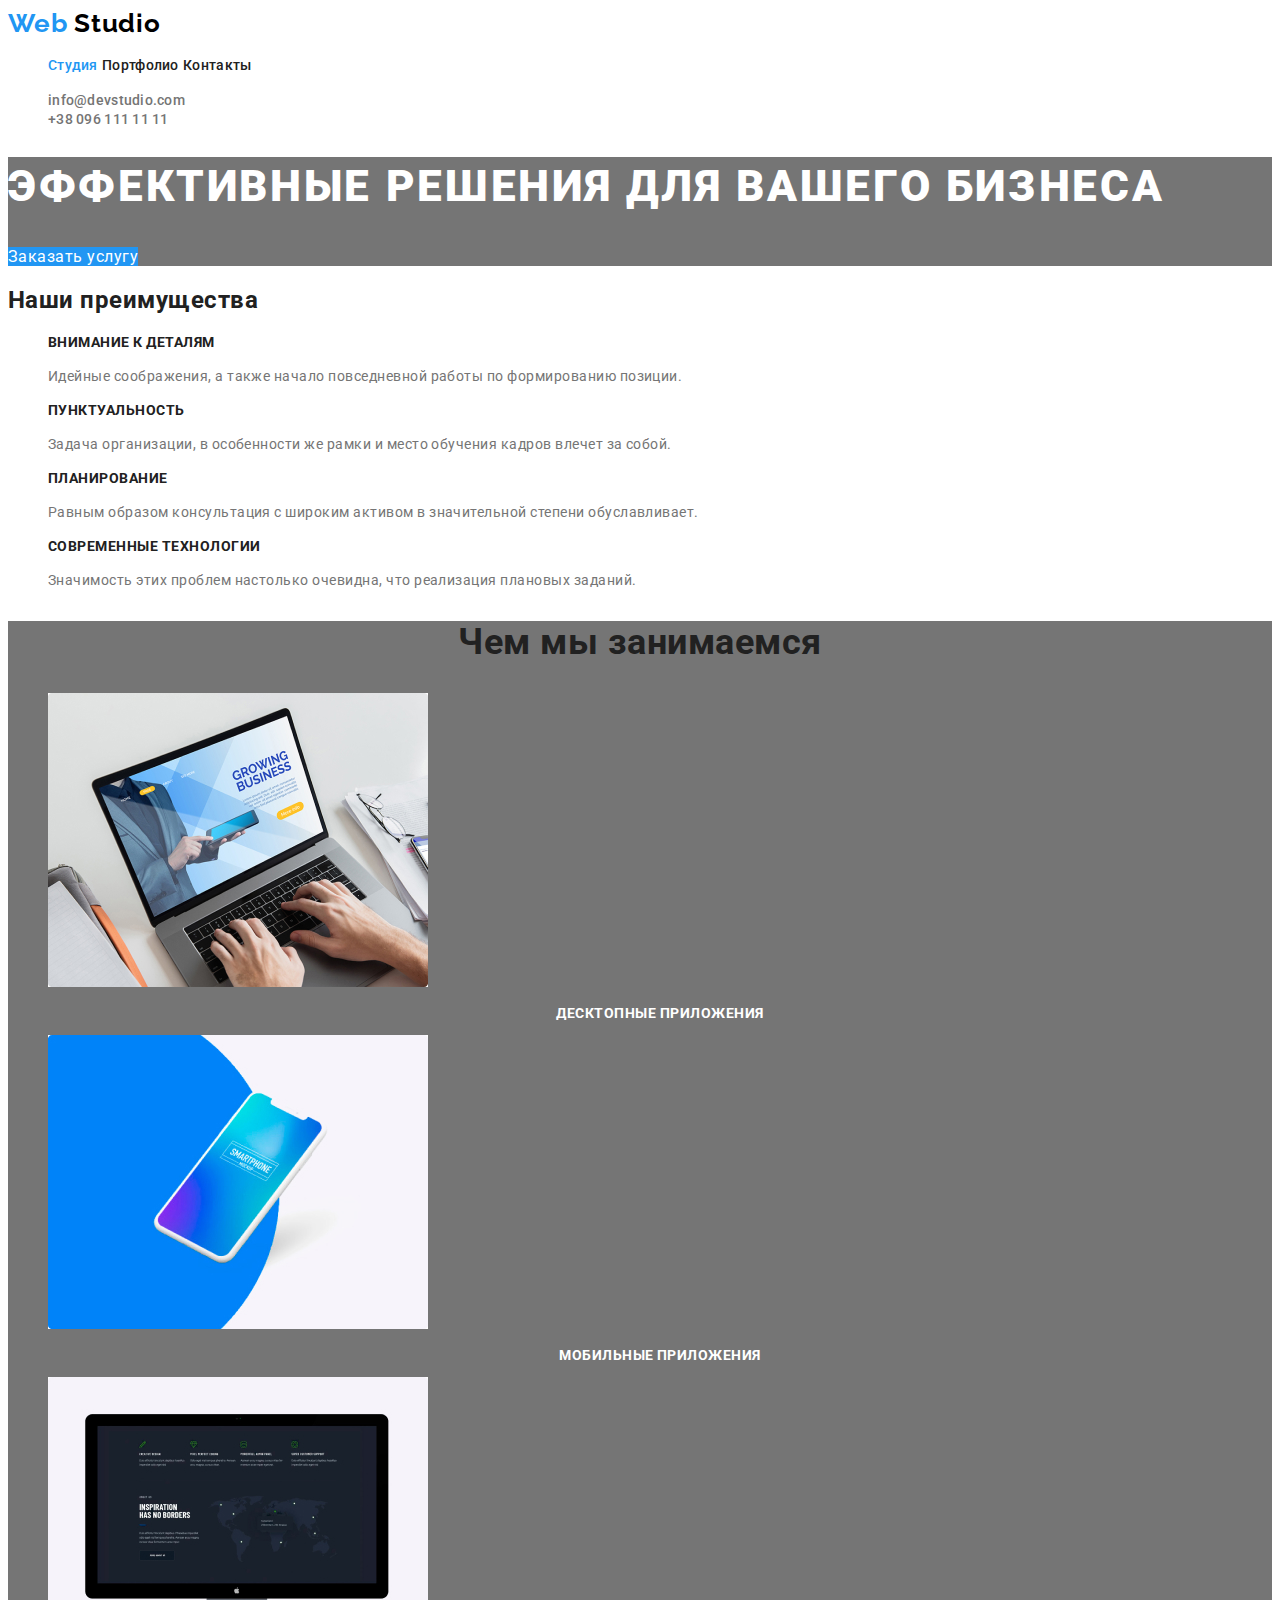
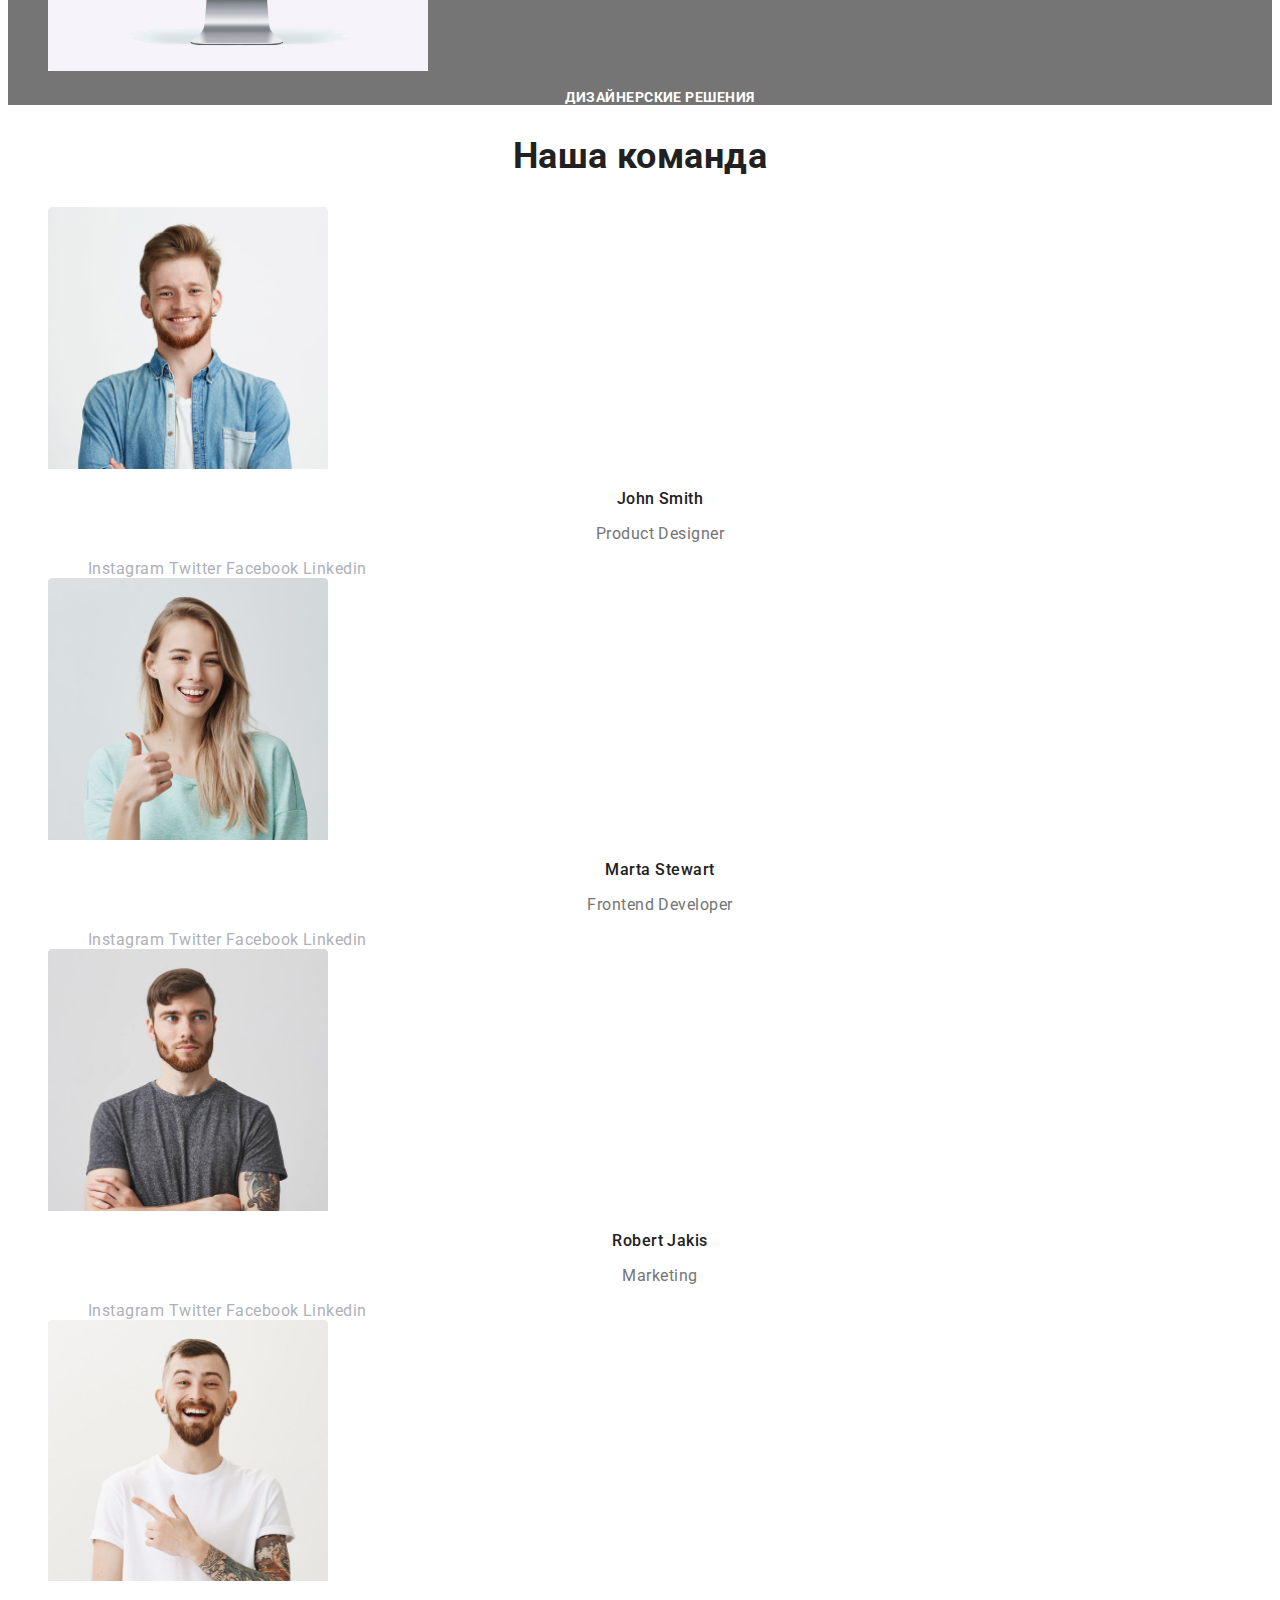
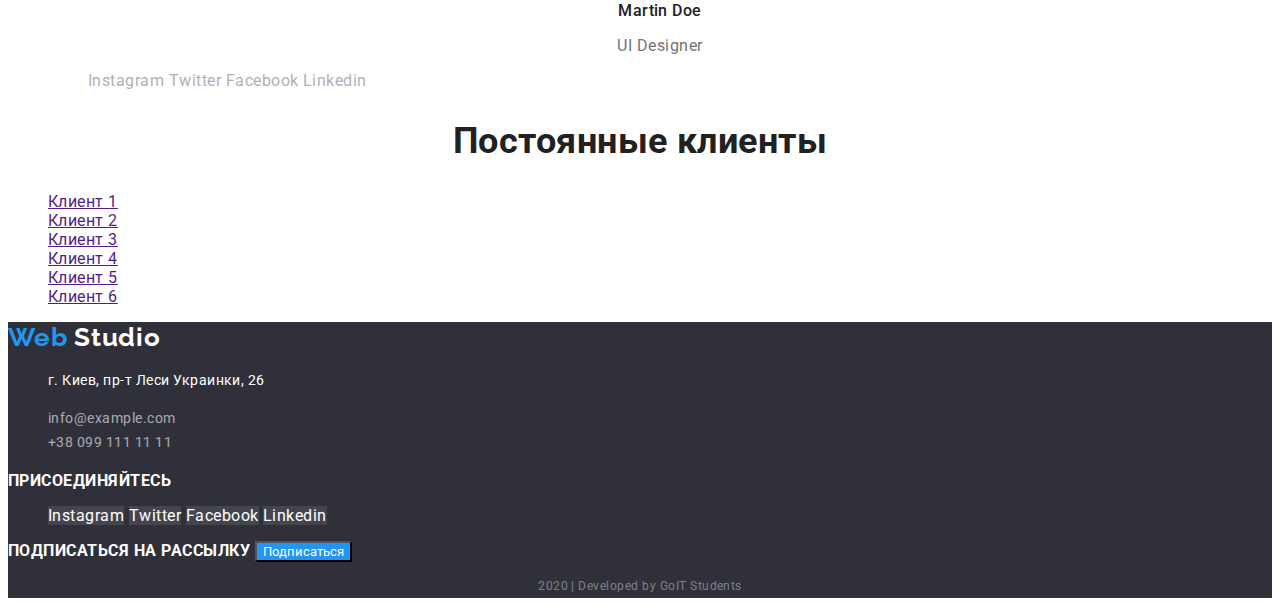
==== index.html @ 4f9e85c3 "hw2" ====
<!DOCTYPE html>
<html lang="ru">
  <head>
    <meta charset="UTF-8" />
    <meta name="viewport" content="width=device-width, initial-scale=1.0" />
    <link href="https://fonts.googleapis.com/css2?family=Raleway:wght@700&family=Roboto:wght@400;500;700;900&display=swap" rel="stylesheet" />
    <link rel="stylesheet" href="./css/styles.css" />
    <title>Web Studio v.1</title>
  </head>

  <body>
    <header class="header">
      <nav class="header-nav">
        <a href="/" lang="en" class="logo">Web <span class="logo-accent">Studio</span></a>
        <ul class="list">
          <li><a href="./" class="nav-link current">Студия</a></li>
          <li><a href="./portfolio.html" class="nav-link">Портфолио</a></li>
          <li><a href="" class="nav-link">Контакты</a></li>
        </ul>
      </nav>
      <ul class="list">
        <li>
          <a href="mailto:info@devstudio.com" class="header-mail">info@devstudio.com</a>
        </li>
        <li>
          <a href="tel:+380961111111" class="header-phone">+38 096 111 11 11</a>
        </li>
      </ul>
    </header>
    <main>
      <!-- Герой -->
      <div>
        <section class="hero">
          <h1 class="hero-title">эффективные решения для вашего бизнеса</h1>
          <a href="" class="button">Заказать услугу</a>
        </section>
      </div>

      <!-- Секция преимуществ -->
      <section class="advantages">
        <h2 class="advantages-title">Наши преимущества</h2>
        <ul class="list">
          <li class="advantages-item">
            <!-- <a href="" aria-label="Внимание к деталям">лого</a> -->
            <h3>Внимание к деталям</h3>
            <p>
              Идейные соображения, а также начало повседневной работы по формированию позиции.
            </p>
          </li>

          <li class="advantages-item">
            <!-- <a href="" aria-label="Пунктуальность">лого</a> -->
            <h3>Пунктуальность</h3>
            <p>
              Задача организации, в особенности же рамки и место обучения кадров влечет за собой.
            </p>
          </li>

          <li class="advantages-item">
            <!-- <a href="" aria-label="Планирование">лого</a> -->
            <h3>Планирование</h3>
            <p>
              Равным образом консультация с широким активом в значительной степени обуславливает.
            </p>
          </li>

          <li class="advantages-item">
            <!-- <a href="" aria-label="Современные технологии">лого</a> -->
            <h3>Современные технологии</h3>
            <p>
              Значимость этих проблем настолько очевидна, что реализация плановых заданий.
            </p>
          </li>
        </ul>
      </section>

      <!-- Чем мы занимаемся -->
      <section class="services">
        <h2 class="services-title">Чем мы занимаемся</h2>
        <ul class="list">
          <li class="services-item">
            <a href="">
              <img src="./images/desktop-app.jpg" alt="Картинка с ноутбуком" width="380" />
              <h3>Десктопные приложения</h3>
            </a>
          </li>
          <li class="services-item">
            <a href="">
              <img src="./images/mobile-app.jpg" alt="Картинка с мобильным телефоном" width="380" />
              <h3>Мобильные приложения</h3>
            </a>
          </li>
          <li class="services-item">
            <a href="">
              <img src="./images/designer-solution.jpg" alt="Картинка с компьютером" width="380" />
              <h3>Дизайнерские решения</h3>
            </a>
          </li>
        </ul>
      </section>
      <!-- Наша команда -->
      <section class="team">
        <h2 class="team-title">Наша команда</h2>

        <ul lang="en">
          <li class="team-item list">
            <img src="./images/John-Smith.jpg" alt="Фото John Smith" width="280" />
            <h3>John Smith</h3>
            <p>Product Designer</p>
            <ul class="team-social-list list">
              <li>
                <a href="" aria-label="Логотип Instagram">Instagram</a>
              </li>
              <li>
                <a href="" aria-label="Логотип Twitter">Twitter</a>
              </li>
              <li>
                <a href="" aria-label="Логотип Facebook">Facebook</a>
              </li>
              <li>
                <a href="" aria-label="Логотип Linkedin">Linkedin</a>
              </li>
            </ul>
          </li>
          <li class="team-item list">
            <img src="./images/Marta-Stewart.jpg" alt="Фото Marta Stewart" width="280" />
            <h3>Marta Stewart</h3>
            <p>Frontend Developer</p>
            <ul class="team-social-list list">
              <li>
                <a href="" aria-label="Логотип Instagram">Instagram</a>
              </li>
              <li>
                <a href="" aria-label="Логотип Twitter">Twitter</a>
              </li>
              <li>
                <a href="" aria-label="Логотип Facebook">Facebook</a>
              </li>
              <li>
                <a href="" aria-label="Логотип Linkedin">Linkedin</a>
              </li>
            </ul>
          </li>
          <li class="team-item list">
            <img src="./images/Robert-Jakis.jpg" alt="Фото Robert Jakis" width="280" />
            <h3>Robert Jakis</h3>
            <p>Marketing</p>
            <ul class="team-social-list">
              <li>
                <a href="" aria-label="Логотип Instagram">Instagram</a>
              </li>
              <li>
                <a href="" aria-label="Логотип Twitter">Twitter</a>
              </li>
              <li>
                <a href="" aria-label="Логотип Facebook">Facebook</a>
              </li>
              <li>
                <a href="" aria-label="Логотип Linkedin">Linkedin</a>
              </li>
            </ul>
          </li>
          <li class="team-item list">
            <img src="./images/Martin-Doe.jpg" alt="Фото Martin Doe" width="280" />
            <h3>Martin Doe</h3>
            <p>UI Designer</p>
            <ul class="team-social-list list">
              <li>
                <a href="" aria-label="Логотип Instagram">Instagram</a>
              </li>
              <li>
                <a href="" aria-label="Логотип Twitter">Twitter</a>
              </li>
              <li>
                <a href="" aria-label="Логотип Facebook">Facebook</a>
              </li>
              <li>
                <a href="" aria-label="Логотип Linkedin">Linkedin</a>
              </li>
            </ul>
          </li>
        </ul>
      </section>
      <!-- Постоянные клиенты -->
      <section class="clients">
        <h2>Постоянные клиенты</h2>
        <ul class="list">
          <li class="clients_item">
            <a href="" aria-label="Клиент 1">Клиент 1</a>
          </li>
          <li class="clients_item">
            <a href="" aria-label="Клиент 2">Клиент 2</a>
          </li>
          <li class="clients_item">
            <a href="" aria-label="Клиент 3">Клиент 3</a>
          </li>
          <li class="clients_item">
            <a href="" aria-label="Клиент 4">Клиент 4</a>
          </li>
          <li class="clients_item">
            <a href="" aria-label="Клиент 5">Клиент 5</a>
          </li>
          <li class="clients_item">
            <a href="" aria-label="Клиент 6">Клиент 6</a>
          </li>
        </ul>
      </section>
    </main>
    <footer class="footer">
      <!-- Адрес и контакты -->
      <a href="/" lang="en" class="logo">Web <span class="logo-accent">Studio</span></a>

      <address>
        <ul class="list">
          <li>
            <p class="footer-address">г. Киев, пр-т Леси Украинки, 26</p>
          </li>
          <li>
            <a href="mailto:info@example.com" class="footer-mail">info@example.com</a>
          </li>
          <li>
            <a href="tel:+380991111111" class="footer-phone">+38 099 111 11 11</a>
          </li>
        </ul>
      </address>
      <!-- Соцсети -->
      <div class="footer-social">
        <b>присоединяйтесь</b>
        <ul class="footer-social-list list">
          <li>
            <a href="" aria-label="Ссылка на соцсеть Instagram">Instagram</a>
          </li>
          <li>
            <a href="" aria-label="Ссылка на соцсеть Twitter">Twitter</a>
          </li>
          <li>
            <a href="" aria-label="Ссылка на соцсеть Facebook">Facebook</a>
          </li>
          <li>
            <a href="" aria-label="Ссылка на соцсеть Linkedin">Linkedin</a>
          </li>
        </ul>
      </div>
      <!-- Рассылка -->
      <div class="subscribe">
        <b>подписаться на рассылку</b>
        <button class="button">Подписаться</button>
      </div>
      <!-- Копирайт -->
      <div class="copy">
        <p lang="en">2020 | Developed by GoIT Students</p>
      </div>
    </footer>
  </body>
</html>
---- css/styles.css ----
/*
cиний #2196F3
белый #ffffff
черный #000000
темно-серый #212121
светло-серый #757575

вторичный цвет фона секций #F5F4FA
цвет фона футера #2F303A
*/

:root {
  --primery-text-color: #757575;
  --accent-color: #2196f3;
  --light-color: #ffffff;
  --dark-color: #212121;
}

body {
  background-color: #ffffff;
  font-family: "Roboto", sans-serif;
  color: var(--primery-text-color);
  letter-spacing: 0.03em;
}

h1,
h2,
h3,
h4,
h5,
h6 {
  color: var(--dark-color);
}

.list {
  /* убирем точки в списках, где это необходимо */
  list-style: none;
}

.button {
  font-family: inherit;
  color: var(--light-color);
  background-color: var(--accent-color);
  text-decoration: none;
}

.logo {
  font-family: "Raleway", sans-serif;
  font-weight: 700;
  text-decoration: none;
  font-size: 26px;
  line-height: 1.19;
  letter-spacing: 0.03em;
  color: var(--accent-color);
}

/* header */

.header .logo-accent {
  color: #000000;
}

/* nav-header */

.header-nav .nav-link {
  color: #212121;
  text-decoration: none;
  font-weight: 500;
  font-size: 14px;
  line-height: 1.14;
  letter-spacing: 0.02em;
}

.header-nav li {
  display: inline;
}

.nav-link.current {
  color: var(--accent-color);
}

.header-nav .nav-link:hover,
.header-nav .nav-link:focus {
  color: var(--accent-color);
  text-decoration: underline;
}

/* contact header */
.header-mail,
.header-phone {
  color: var(--primery-text-color);
  text-decoration: none;
  font-weight: 500;
  font-size: 14px;
  line-height: 1.14;
  letter-spacing: 0.02em;
}

.header-mail:hover,
.header-mail:focus,
.header-phone:hover,
.header-phone:focus {
  color: var(--accent-color);
  text-decoration: none;
}

/* hero */
.hero {
  background-color: #757575;
}
.hero-title {
  color: var(--light-color);
  font-weight: 900;
  font-size: 44px;
  line-height: 1.36;
  letter-spacing: 0.06em;
  text-transform: uppercase;
}

/* advantages - преимущества */
.advantages-title {
  /* скрытый заголовк */
}

.advantages-item h3 {
  font-size: 14px;
  line-height: 16px;

  text-transform: uppercase;
}

.advantages-item p {
  font-size: 14px;
  line-height: 24px;
  /* or 171% */
}

/* services */
.services {
  background-color: #757575;
}

.services-title {
  font-size: 36px;
  line-height: 42px;
  text-align: center;
}

.services-item h3 {
  font-size: 14px;
  line-height: 16px;
  text-align: center;

  color: var(--light-color);
  text-transform: uppercase;
}

.services-item a {
  text-decoration: none;
}

/* team */
.team-title {
  font-size: 36px;
  line-height: 42px;
  text-align: center;
}

.team-item h3 {
  /* name */
  font-weight: 500;
  font-size: 16px;
  line-height: 19px;
  /* identical to box height */
  text-align: center;
}

.team-item p {
  /* position */
  font-size: 16px;
  line-height: 19px;
  /* identical to box height */
  text-align: center;
}

.team-social-list a {
  color: #afb1b8;
  text-decoration: none;
}

.team-social-list a:hover,
.team-social-list a:focus {
  color: var(--light-color);
  background-color: var(--accent-color);
}

.team-social-list li {
  display: inline;
}

.clients h2 {
  font-weight: 700;
  font-size: 36px;
  line-height: 42px;
  text-align: center;
}

/* footer */
.footer {
  background-color: #2f303a;
}

.footer .logo-accent {
  color: #ffffff;
}

.footer address {
  /* весь блок адреса */
  font-style: normal;
}

.footer-address {
  /* город, улица, дом */
  font-size: 14px;
  line-height: 1.71;
  color: #ffffff;
}

.footer-mail,
.footer-phone {
  font-size: 14px;
  line-height: 1.71;
  color: rgba(255, 255, 255, 0.6);
  text-decoration: none;
}

.footer-social b,
.subscribe b {
  color: #ffffff;
  text-transform: uppercase;
}
.copy {
  font-size: 12px;
  line-height: 2;
  text-align: center;
  color: rgba(255, 255, 255, 0.4);
}

.footer-social-list li {
  display: inline;
}

.footer-social-list a {
  color: var(--light-color);
  background-color: rgba(255, 255, 255, 0.1);
  text-decoration: none;
}
.footer-social-list a:hover,
.footer-social-list a:focus {
  color: var(--accent-color);
  background-color: var(--light-color);
  text-decoration: none;
}

/* portfolio */

/* filter */

.filter-item button {
  font-family: inherit;
  color: var(--dark-color);
  background-color: #f5f4fa;
}

.filter-item button:hover,
.filter-item button:focus {
  color: var(--light-color);
  background-color: var(--accent-color);
}

.filter > li {
  display: inline;
}
.example > li {
  background: #ffffff;
}
.portfolio h2 {
  color: var(--dark-color);
  font-size: 18px;
  line-height: 2;
  /* identical to box height, or 200% */

  letter-spacing: 0.06em;
}

.portfolio a {
  text-decoration: none;
}

.portfolio .element-type {
  color: var(--primery-text-color);
  font-size: 16px;
  line-height: 1.87;
  /* identical to box height, or 187% */
}

.portfolio .element-disc {
  color: #ffffff;
  background-color: var(--accent-color);
}
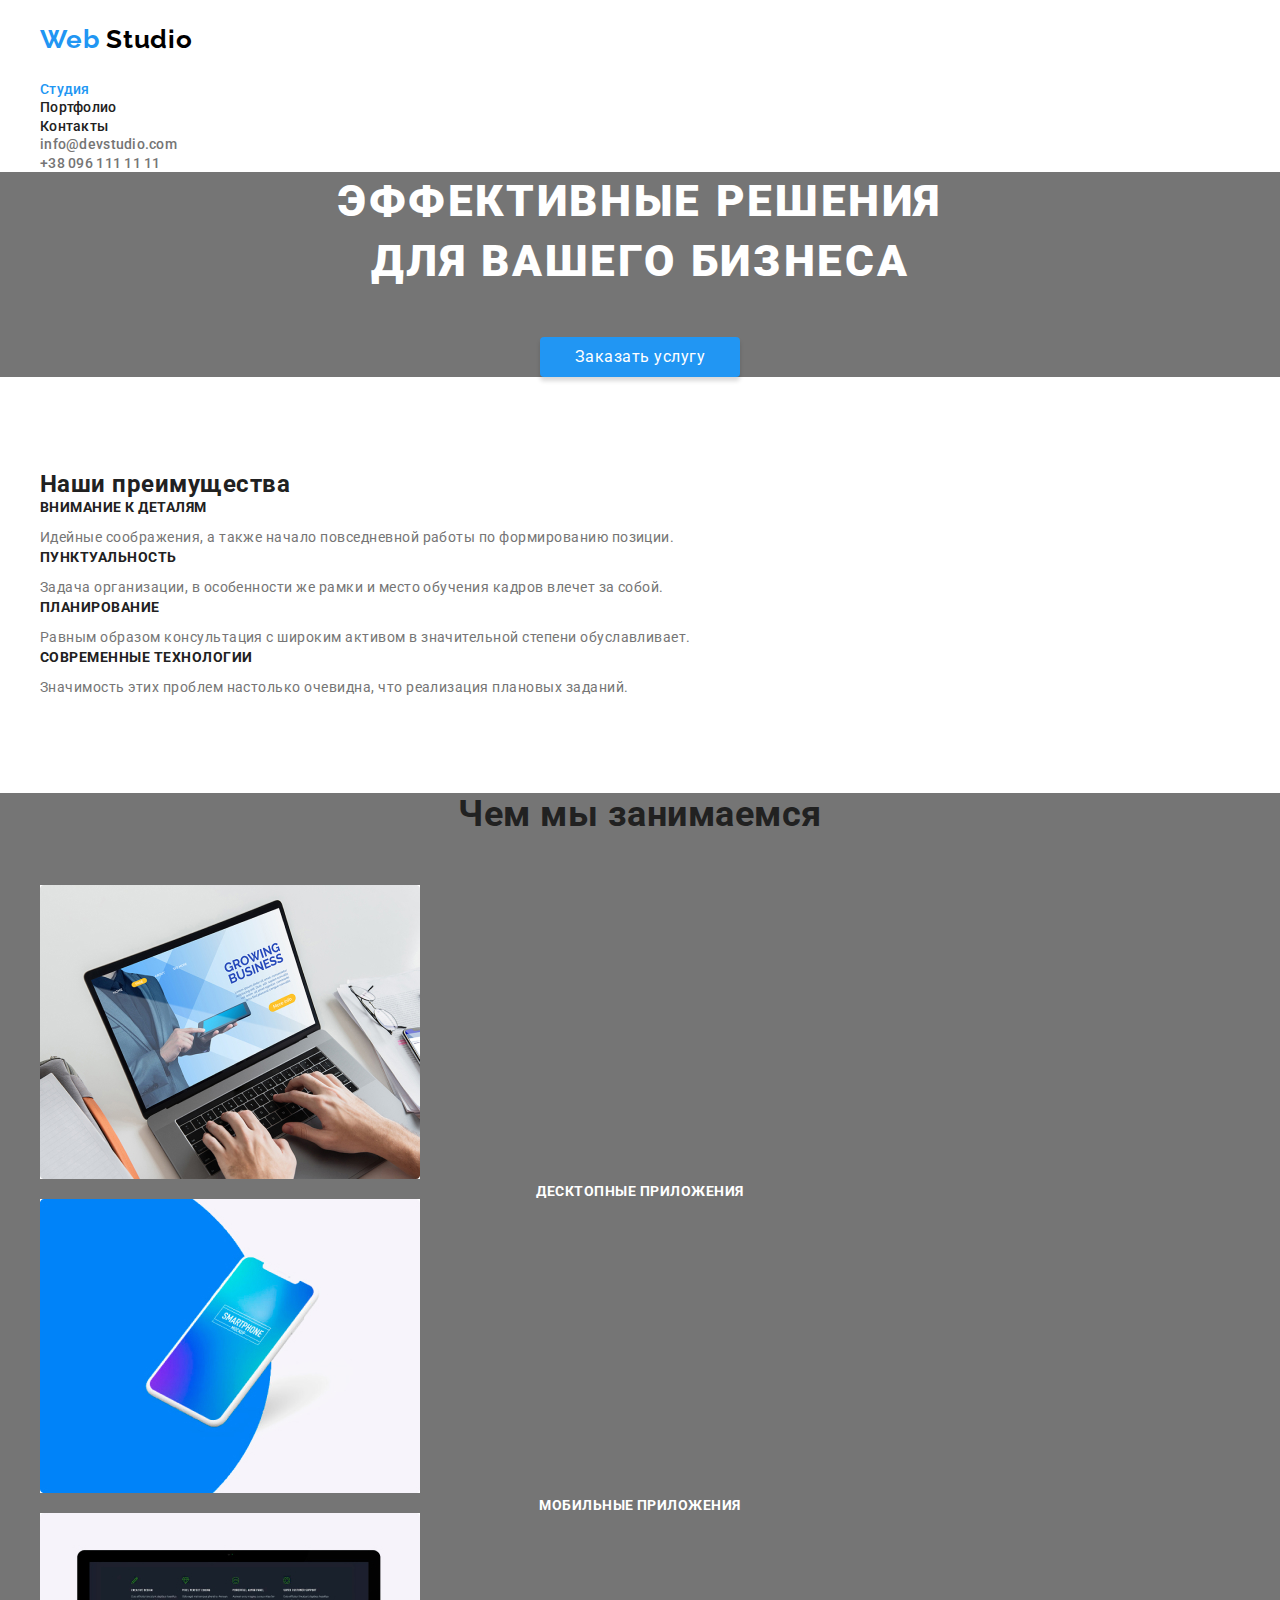
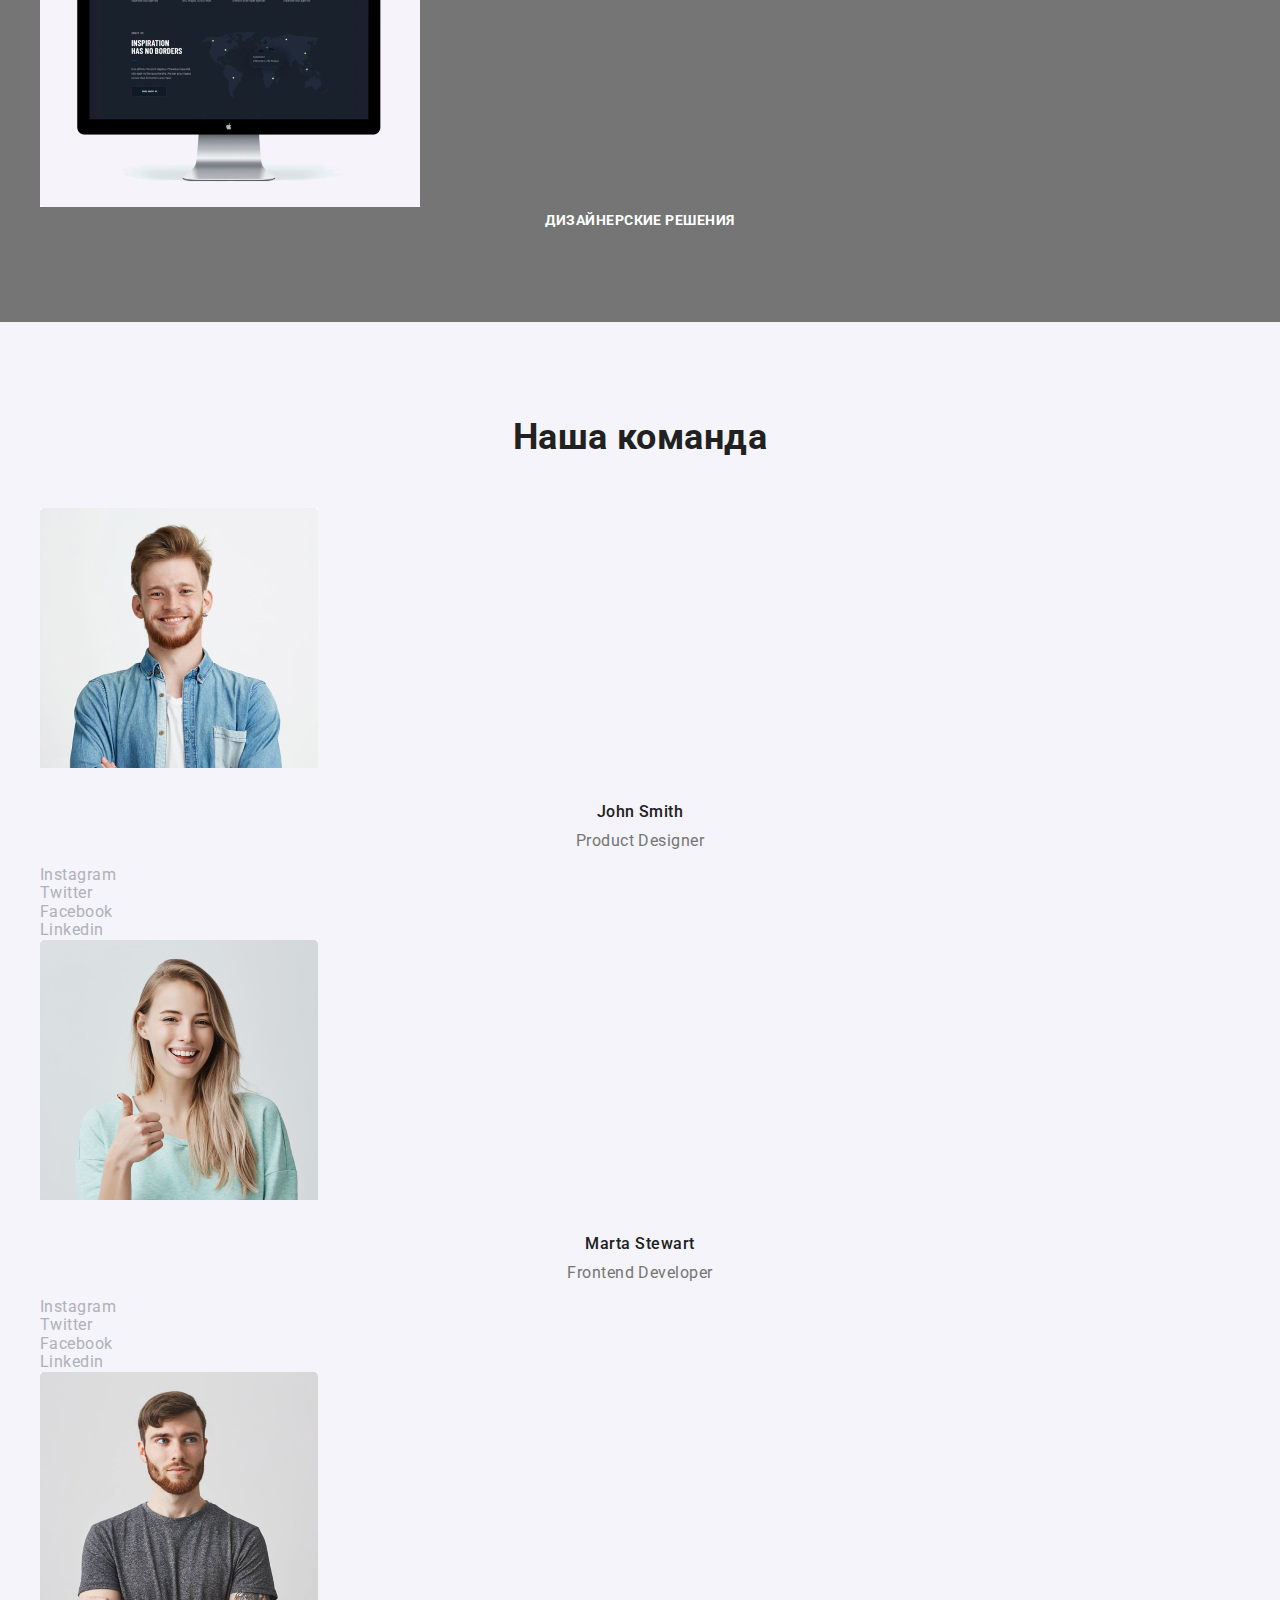
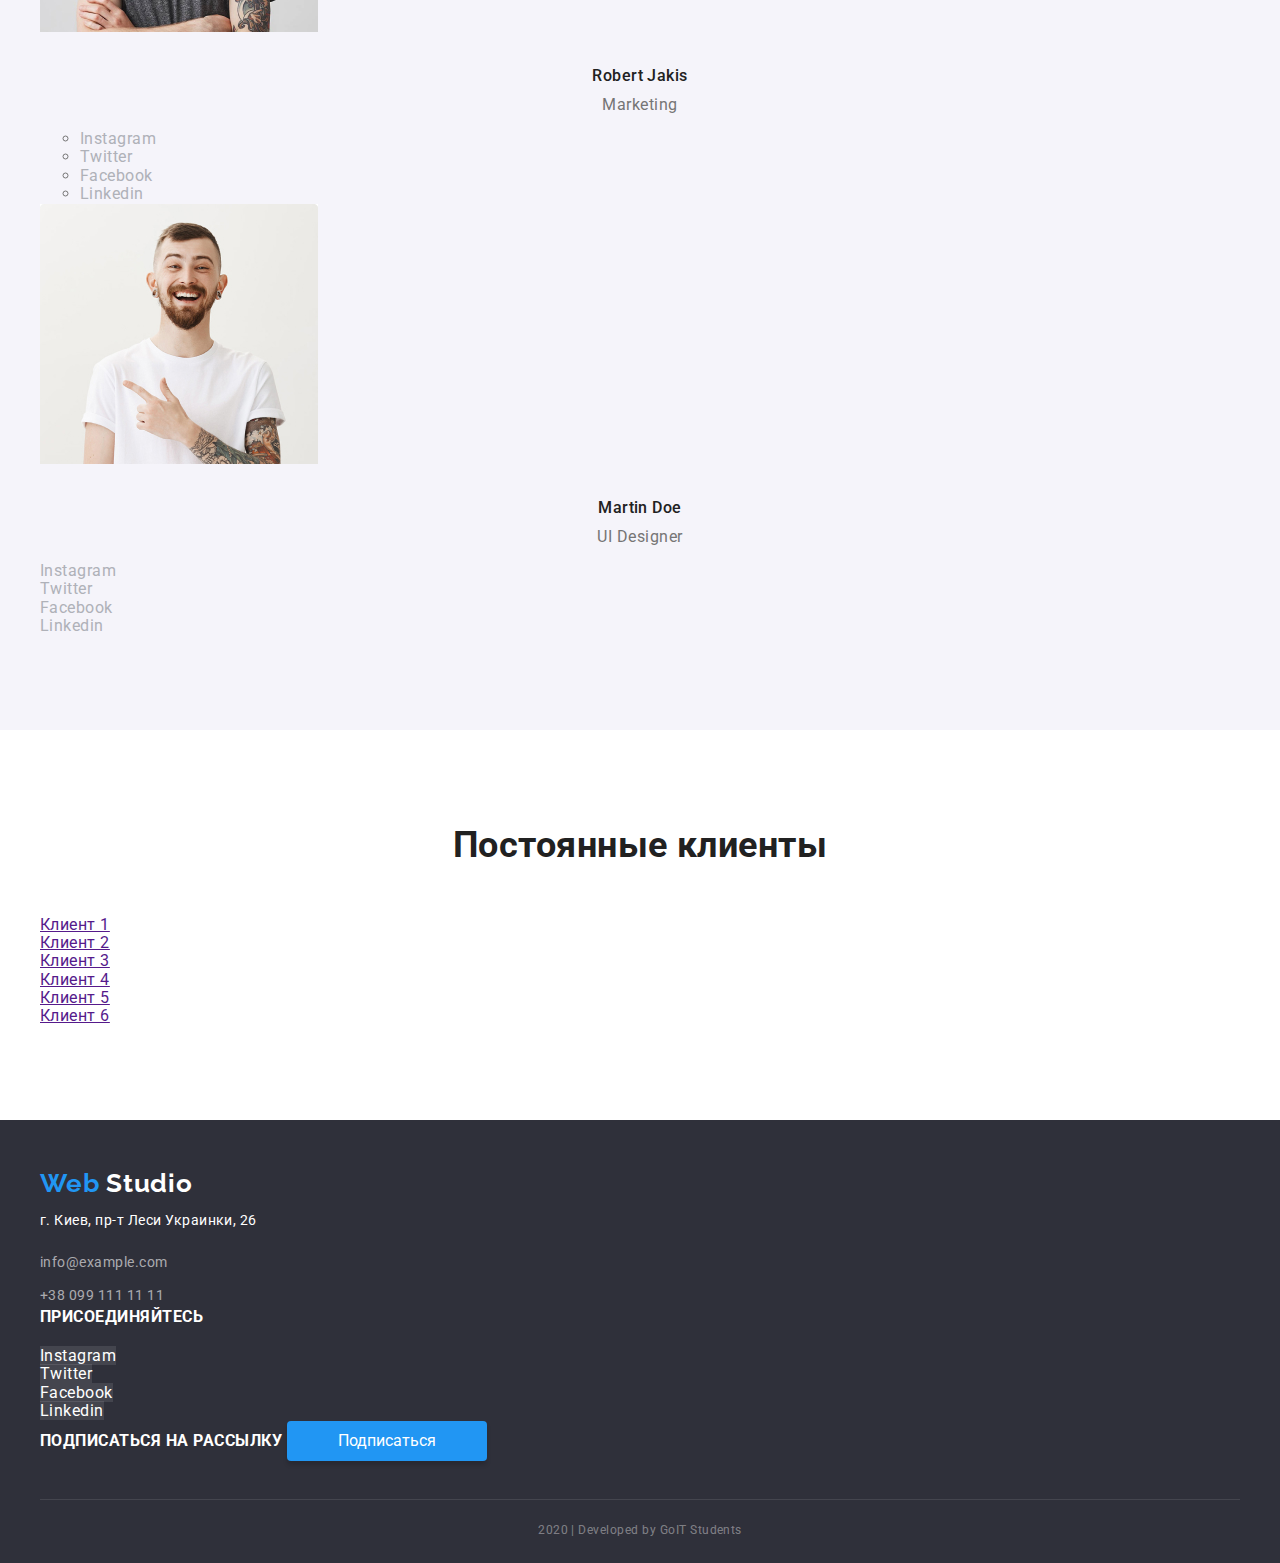
==== commit 230cb1cd: "Все по 5 занятию" ====
--- a/index.html
+++ b/index.html
@@ -3,252 +3,272 @@
   <head>
     <meta charset="UTF-8" />
     <meta name="viewport" content="width=device-width, initial-scale=1.0" />
-    <link href="https://fonts.googleapis.com/css2?family=Raleway:wght@700&family=Roboto:wght@400;500;700;900&display=swap" rel="stylesheet" />
+    <link
+      href="https://fonts.googleapis.com/css2?family=Raleway:wght@700&family=Roboto:wght@400;500;700;900&display=swap"
+      rel="stylesheet"
+    />
+    <link rel="stylesheet" href="https://cdnjs.cloudflare.com/ajax/libs/modern-normalize/0.6.0/modern-normalize.min.css" />
     <link rel="stylesheet" href="./css/styles.css" />
     <title>Web Studio v.1</title>
   </head>
 
   <body>
     <header class="header">
-      <nav class="header-nav">
-        <a href="/" lang="en" class="logo">Web <span class="logo-accent">Studio</span></a>
+      <div class="container">
+        <nav class="header-nav">
+          <a href="./" lang="en" class="logo">Web <span class="logo-accent">Studio</span></a>
+          <ul class="list">
+            <li><a href="./" class="nav-link current">Студия</a></li>
+            <li><a href="./portfolio.html" class="nav-link">Портфолио</a></li>
+            <li><a href="" class="nav-link">Контакты</a></li>
+          </ul>
+        </nav>
         <ul class="list">
-          <li><a href="./" class="nav-link current">Студия</a></li>
-          <li><a href="./portfolio.html" class="nav-link">Портфолио</a></li>
-          <li><a href="" class="nav-link">Контакты</a></li>
+          <li>
+            <a href="mailto:info@devstudio.com" class="header-mail">info@devstudio.com</a>
+          </li>
+          <li>
+            <a href="tel:+380961111111" class="header-phone">+38 096 111 11 11</a>
+          </li>
         </ul>
-      </nav>
-      <ul class="list">
-        <li>
-          <a href="mailto:info@devstudio.com" class="header-mail">info@devstudio.com</a>
-        </li>
-        <li>
-          <a href="tel:+380961111111" class="header-phone">+38 096 111 11 11</a>
-        </li>
-      </ul>
+      </div>
     </header>
     <main>
       <!-- Герой -->
-      <div>
-        <section class="hero">
-          <h1 class="hero-title">эффективные решения для вашего бизнеса</h1>
-          <a href="" class="button">Заказать услугу</a>
-        </section>
-      </div>
+
+      <section class="hero">
+        <div class="container">
+          <h1 class="hero-title">
+            эффективные решения<br />
+            для вашего бизнеса
+          </h1>
+          <a href="" class="button">Заказать услугу </a>
+        </div>
+      </section>
 
       <!-- Секция преимуществ -->
-      <section class="advantages">
-        <h2 class="advantages-title">Наши преимущества</h2>
-        <ul class="list">
-          <li class="advantages-item">
-            <!-- <a href="" aria-label="Внимание к деталям">лого</a> -->
-            <h3>Внимание к деталям</h3>
-            <p>
-              Идейные соображения, а также начало повседневной работы по формированию позиции.
-            </p>
-          </li>
-
-          <li class="advantages-item">
-            <!-- <a href="" aria-label="Пунктуальность">лого</a> -->
-            <h3>Пунктуальность</h3>
-            <p>
-              Задача организации, в особенности же рамки и место обучения кадров влечет за собой.
-            </p>
-          </li>
-
-          <li class="advantages-item">
-            <!-- <a href="" aria-label="Планирование">лого</a> -->
-            <h3>Планирование</h3>
-            <p>
-              Равным образом консультация с широким активом в значительной степени обуславливает.
-            </p>
-          </li>
-
-          <li class="advantages-item">
-            <!-- <a href="" aria-label="Современные технологии">лого</a> -->
-            <h3>Современные технологии</h3>
-            <p>
-              Значимость этих проблем настолько очевидна, что реализация плановых заданий.
-            </p>
-          </li>
-        </ul>
+      <section class="section advantages">
+        <div class="container">
+          <h2 class="advantages-title">Наши преимущества</h2>
+          <ul class="list">
+            <li class="advantages-item">
+              <!-- <a href="" aria-label="Внимание к деталям">лого</a> -->
+              <h3>Внимание к деталям</h3>
+              <p>
+                Идейные соображения, а также начало повседневной работы по формированию позиции.
+              </p>
+            </li>
+
+            <li class="advantages-item">
+              <!-- <a href="" aria-label="Пунктуальность">лого</a> -->
+              <h3>Пунктуальность</h3>
+              <p>
+                Задача организации, в особенности же рамки и место обучения кадров влечет за собой.
+              </p>
+            </li>
+
+            <li class="advantages-item">
+              <!-- <a href="" aria-label="Планирование">лого</a> -->
+              <h3>Планирование</h3>
+              <p>
+                Равным образом консультация с широким активом в значительной степени обуславливает.
+              </p>
+            </li>
+
+            <li class="advantages-item">
+              <!-- <a href="" aria-label="Современные технологии">лого</a> -->
+              <h3>Современные технологии</h3>
+              <p>
+                Значимость этих проблем настолько очевидна, что реализация плановых заданий.
+              </p>
+            </li>
+          </ul>
+        </div>
       </section>
 
       <!-- Чем мы занимаемся -->
-      <section class="services">
-        <h2 class="services-title">Чем мы занимаемся</h2>
-        <ul class="list">
-          <li class="services-item">
-            <a href="">
-              <img src="./images/desktop-app.jpg" alt="Картинка с ноутбуком" width="380" />
-              <h3>Десктопные приложения</h3>
-            </a>
-          </li>
-          <li class="services-item">
-            <a href="">
-              <img src="./images/mobile-app.jpg" alt="Картинка с мобильным телефоном" width="380" />
-              <h3>Мобильные приложения</h3>
-            </a>
-          </li>
-          <li class="services-item">
-            <a href="">
-              <img src="./images/designer-solution.jpg" alt="Картинка с компьютером" width="380" />
-              <h3>Дизайнерские решения</h3>
-            </a>
-          </li>
-        </ul>
+      <section class="section no-padding-top services">
+        <div class="container">
+          <h2 class="services-title">Чем мы занимаемся</h2>
+          <ul class="list">
+            <li class="services-item">
+              <a href="">
+                <img src="./images/desktop-app.jpg" alt="Картинка с ноутбуком" width="380" />
+                <h3>Десктопные приложения</h3>
+              </a>
+            </li>
+            <li class="services-item">
+              <a href="">
+                <img src="./images/mobile-app.jpg" alt="Картинка с мобильным телефоном" width="380" />
+                <h3>Мобильные приложения</h3>
+              </a>
+            </li>
+            <li class="services-item">
+              <a href="">
+                <img src="./images/designer-solution.jpg" alt="Картинка с компьютером" width="380" />
+                <h3>Дизайнерские решения</h3>
+              </a>
+            </li>
+          </ul>
+        </div>
       </section>
       <!-- Наша команда -->
-      <section class="team">
-        <h2 class="team-title">Наша команда</h2>
-
-        <ul lang="en">
-          <li class="team-item list">
-            <img src="./images/John-Smith.jpg" alt="Фото John Smith" width="280" />
-            <h3>John Smith</h3>
-            <p>Product Designer</p>
-            <ul class="team-social-list list">
-              <li>
-                <a href="" aria-label="Логотип Instagram">Instagram</a>
-              </li>
-              <li>
-                <a href="" aria-label="Логотип Twitter">Twitter</a>
-              </li>
-              <li>
-                <a href="" aria-label="Логотип Facebook">Facebook</a>
-              </li>
-              <li>
-                <a href="" aria-label="Логотип Linkedin">Linkedin</a>
-              </li>
-            </ul>
-          </li>
-          <li class="team-item list">
-            <img src="./images/Marta-Stewart.jpg" alt="Фото Marta Stewart" width="280" />
-            <h3>Marta Stewart</h3>
-            <p>Frontend Developer</p>
-            <ul class="team-social-list list">
-              <li>
-                <a href="" aria-label="Логотип Instagram">Instagram</a>
-              </li>
-              <li>
-                <a href="" aria-label="Логотип Twitter">Twitter</a>
-              </li>
-              <li>
-                <a href="" aria-label="Логотип Facebook">Facebook</a>
-              </li>
-              <li>
-                <a href="" aria-label="Логотип Linkedin">Linkedin</a>
-              </li>
-            </ul>
-          </li>
-          <li class="team-item list">
-            <img src="./images/Robert-Jakis.jpg" alt="Фото Robert Jakis" width="280" />
-            <h3>Robert Jakis</h3>
-            <p>Marketing</p>
-            <ul class="team-social-list">
-              <li>
-                <a href="" aria-label="Логотип Instagram">Instagram</a>
-              </li>
-              <li>
-                <a href="" aria-label="Логотип Twitter">Twitter</a>
-              </li>
-              <li>
-                <a href="" aria-label="Логотип Facebook">Facebook</a>
-              </li>
-              <li>
-                <a href="" aria-label="Логотип Linkedin">Linkedin</a>
-              </li>
-            </ul>
-          </li>
-          <li class="team-item list">
-            <img src="./images/Martin-Doe.jpg" alt="Фото Martin Doe" width="280" />
-            <h3>Martin Doe</h3>
-            <p>UI Designer</p>
-            <ul class="team-social-list list">
-              <li>
-                <a href="" aria-label="Логотип Instagram">Instagram</a>
-              </li>
-              <li>
-                <a href="" aria-label="Логотип Twitter">Twitter</a>
-              </li>
-              <li>
-                <a href="" aria-label="Логотип Facebook">Facebook</a>
-              </li>
-              <li>
-                <a href="" aria-label="Логотип Linkedin">Linkedin</a>
-              </li>
-            </ul>
-          </li>
-        </ul>
+      <section class="section team">
+        <div class="container">
+          <h2 class="team-title">Наша команда</h2>
+
+          <ul lang="en" class="list">
+            <li class="team-item">
+              <img src="./images/John-Smith.jpg" alt="Фото John Smith" width="278" />
+              <h3>John Smith</h3>
+              <p>Product Designer</p>
+              <ul class="team-social-list list">
+                <li>
+                  <a href="" aria-label="Логотип Instagram">Instagram</a>
+                </li>
+                <li>
+                  <a href="" aria-label="Логотип Twitter">Twitter</a>
+                </li>
+                <li>
+                  <a href="" aria-label="Логотип Facebook">Facebook</a>
+                </li>
+                <li>
+                  <a href="" aria-label="Логотип Linkedin">Linkedin</a>
+                </li>
+              </ul>
+            </li>
+            <li class="team-item">
+              <img src="./images/Marta-Stewart.jpg" alt="Фото Marta Stewart" width="278" />
+              <h3>Marta Stewart</h3>
+              <p>Frontend Developer</p>
+              <ul class="team-social-list list">
+                <li>
+                  <a href="" aria-label="Логотип Instagram">Instagram</a>
+                </li>
+                <li>
+                  <a href="" aria-label="Логотип Twitter">Twitter</a>
+                </li>
+                <li>
+                  <a href="" aria-label="Логотип Facebook">Facebook</a>
+                </li>
+                <li>
+                  <a href="" aria-label="Логотип Linkedin">Linkedin</a>
+                </li>
+              </ul>
+            </li>
+            <li class="team-item">
+              <img src="./images/Robert-Jakis.jpg" alt="Фото Robert Jakis" width="278" />
+              <h3>Robert Jakis</h3>
+              <p>Marketing</p>
+              <ul class="team-social-list">
+                <li>
+                  <a href="" aria-label="Логотип Instagram">Instagram</a>
+                </li>
+                <li>
+                  <a href="" aria-label="Логотип Twitter">Twitter</a>
+                </li>
+                <li>
+                  <a href="" aria-label="Логотип Facebook">Facebook</a>
+                </li>
+                <li>
+                  <a href="" aria-label="Логотип Linkedin">Linkedin</a>
+                </li>
+              </ul>
+            </li>
+            <li class="team-item">
+              <img src="./images/Martin-Doe.jpg" alt="Фото Martin Doe" width="278" />
+              <h3>Martin Doe</h3>
+              <p>UI Designer</p>
+              <ul class="team-social-list list">
+                <li>
+                  <a href="" aria-label="Логотип Instagram">Instagram</a>
+                </li>
+                <li>
+                  <a href="" aria-label="Логотип Twitter">Twitter</a>
+                </li>
+                <li>
+                  <a href="" aria-label="Логотип Facebook">Facebook</a>
+                </li>
+                <li>
+                  <a href="" aria-label="Логотип Linkedin">Linkedin</a>
+                </li>
+              </ul>
+            </li>
+          </ul>
+        </div>
       </section>
       <!-- Постоянные клиенты -->
-      <section class="clients">
-        <h2>Постоянные клиенты</h2>
-        <ul class="list">
-          <li class="clients_item">
-            <a href="" aria-label="Клиент 1">Клиент 1</a>
-          </li>
-          <li class="clients_item">
-            <a href="" aria-label="Клиент 2">Клиент 2</a>
-          </li>
-          <li class="clients_item">
-            <a href="" aria-label="Клиент 3">Клиент 3</a>
-          </li>
-          <li class="clients_item">
-            <a href="" aria-label="Клиент 4">Клиент 4</a>
-          </li>
-          <li class="clients_item">
-            <a href="" aria-label="Клиент 5">Клиент 5</a>
-          </li>
-          <li class="clients_item">
-            <a href="" aria-label="Клиент 6">Клиент 6</a>
-          </li>
-        </ul>
+      <section class="section clients">
+        <div class="container">
+          <h2>Постоянные клиенты</h2>
+          <ul class="list">
+            <li class="clients_item">
+              <a href="" aria-label="Клиент 1">Клиент 1</a>
+            </li>
+            <li class="clients_item">
+              <a href="" aria-label="Клиент 2">Клиент 2</a>
+            </li>
+            <li class="clients_item">
+              <a href="" aria-label="Клиент 3">Клиент 3</a>
+            </li>
+            <li class="clients_item">
+              <a href="" aria-label="Клиент 4">Клиент 4</a>
+            </li>
+            <li class="clients_item">
+              <a href="" aria-label="Клиент 5">Клиент 5</a>
+            </li>
+            <li class="clients_item">
+              <a href="" aria-label="Клиент 6">Клиент 6</a>
+            </li>
+          </ul>
+        </div>
       </section>
     </main>
     <footer class="footer">
       <!-- Адрес и контакты -->
-      <a href="/" lang="en" class="logo">Web <span class="logo-accent">Studio</span></a>
-
-      <address>
-        <ul class="list">
-          <li>
-            <p class="footer-address">г. Киев, пр-т Леси Украинки, 26</p>
-          </li>
-          <li>
-            <a href="mailto:info@example.com" class="footer-mail">info@example.com</a>
-          </li>
-          <li>
-            <a href="tel:+380991111111" class="footer-phone">+38 099 111 11 11</a>
-          </li>
-        </ul>
-      </address>
-      <!-- Соцсети -->
-      <div class="footer-social">
-        <b>присоединяйтесь</b>
-        <ul class="footer-social-list list">
-          <li>
-            <a href="" aria-label="Ссылка на соцсеть Instagram">Instagram</a>
-          </li>
-          <li>
-            <a href="" aria-label="Ссылка на соцсеть Twitter">Twitter</a>
-          </li>
-          <li>
-            <a href="" aria-label="Ссылка на соцсеть Facebook">Facebook</a>
-          </li>
-          <li>
-            <a href="" aria-label="Ссылка на соцсеть Linkedin">Linkedin</a>
-          </li>
-        </ul>
-      </div>
-      <!-- Рассылка -->
-      <div class="subscribe">
-        <b>подписаться на рассылку</b>
-        <button class="button">Подписаться</button>
-      </div>
-      <!-- Копирайт -->
-      <div class="copy">
-        <p lang="en">2020 | Developed by GoIT Students</p>
+      <div class="container">
+        <a href="/" lang="en" class="logo">Web <span class="logo-accent">Studio</span></a>
+
+        <address>
+          <ul class="list">
+            <li>
+              <p class="footer-address">г. Киев, пр-т Леси Украинки, 26</p>
+            </li>
+            <li>
+              <a href="mailto:info@example.com" class="footer-mail">info@example.com</a>
+            </li>
+            <li>
+              <a href="tel:+380991111111" class="footer-phone">+38 099 111 11 11</a>
+            </li>
+          </ul>
+        </address>
+        <!-- Соцсети -->
+        <div class="footer-social">
+          <b>присоединяйтесь</b>
+          <ul class="footer-social-list list">
+            <li>
+              <a href="" aria-label="Ссылка на соцсеть Instagram">Instagram</a>
+            </li>
+            <li>
+              <a href="" aria-label="Ссылка на соцсеть Twitter">Twitter</a>
+            </li>
+            <li>
+              <a href="" aria-label="Ссылка на соцсеть Facebook">Facebook</a>
+            </li>
+            <li>
+              <a href="" aria-label="Ссылка на соцсеть Linkedin">Linkedin</a>
+            </li>
+          </ul>
+        </div>
+        <!-- Рассылка -->
+        <div class="subscribe">
+          <b>подписаться на рассылку</b>
+          <button class="button">Подписаться</button>
+        </div>
+        <!-- Копирайт -->
+        <div class="copyright">
+          <p lang="en">2020 | Developed by GoIT Students</p>
+        </div>
       </div>
     </footer>
   </body>
--- a/css/styles.css
+++ b/css/styles.css
@@ -32,19 +32,42 @@
   color: var(--dark-color);
 }
 
+.container {
+  width: 1230px;
+  padding-right: 15px;
+  padding-left: 15px;
+  margin-left: auto;
+  margin-right: auto;
+}
+
 .list {
   /* убирем точки в списках, где это необходимо */
   list-style: none;
+  margin: 0;
+  padding: 0;
 }
 
 .button {
+  display: inline-block;
   font-family: inherit;
   color: var(--light-color);
   background-color: var(--accent-color);
   text-decoration: none;
+  min-width: 200px;
+  text-align: center;
+  padding: 10px 30px;
+  border-radius: 4px;
+  box-shadow: 0px 4px 4px rgba(0, 0, 0, 0.15);
+  border: 1px solid transparent;
+}
+
+.button:hover,
+.button:focus {
+  background-color: #188ce8;
 }
 
 .logo {
+  display: inline-block;
   font-family: "Raleway", sans-serif;
   font-weight: 700;
   text-decoration: none;
@@ -54,12 +77,34 @@
   color: var(--accent-color);
 }
 
+.section {
+  padding-top: 94px;
+  padding-bottom: 94px;
+}
+
+.section.no-padding {
+  padding-top: 0px;
+  padding-bottom: 0;
+}
+
+.section.no-padding-top {
+  padding-top: 0px;
+}
+
 /* header */
+
+.header {
+}
 
 .header .logo-accent {
   color: #000000;
 }
 
+.header .logo {
+  padding-top: 24px;
+  padding-bottom: 25px;
+}
+
 /* nav-header */
 
 .header-nav .nav-link {
@@ -72,7 +117,6 @@
 }
 
 .header-nav li {
-  display: inline;
 }
 
 .nav-link.current {
@@ -107,6 +151,7 @@
 /* hero */
 .hero {
   background-color: #757575;
+  text-align: center;
 }
 .hero-title {
   color: var(--light-color);
@@ -115,23 +160,34 @@
   line-height: 1.36;
   letter-spacing: 0.06em;
   text-transform: uppercase;
+  margin-top: 0px;
+  margin-bottom: 45px;
 }
 
 /* advantages - преимущества */
+.advantages {
+  /* background-color: skyblue; */
+}
+
 .advantages-title {
   /* скрытый заголовк */
+  margin-top: 0;
+  margin-bottom: 0;
 }
 
 .advantages-item h3 {
   font-size: 14px;
   line-height: 16px;
-
   text-transform: uppercase;
+  margin-top: 0;
+  margin-bottom: 10px;
 }
 
 .advantages-item p {
   font-size: 14px;
   line-height: 24px;
+  margin-top: 0;
+  margin-bottom: 0;
   /* or 171% */
 }
 
@@ -144,12 +200,16 @@
   font-size: 36px;
   line-height: 42px;
   text-align: center;
+  margin-top: 0;
+  margin-bottom: 50px;
 }
 
 .services-item h3 {
   font-size: 14px;
   line-height: 16px;
   text-align: center;
+  margin-top: 0;
+  margin-bottom: 0;
 
   color: var(--light-color);
   text-transform: uppercase;
@@ -160,10 +220,20 @@
 }
 
 /* team */
+.section.team {
+  background-color: #f5f4fa;
+}
+
+.team-list {
+}
+
 .team-title {
   font-size: 36px;
   line-height: 42px;
   text-align: center;
+  margin-top: 0;
+  margin-bottom: 0;
+  padding-bottom: 50px;
 }
 
 .team-item h3 {
@@ -173,6 +243,12 @@
   line-height: 19px;
   /* identical to box height */
   text-align: center;
+  margin-top: 0;
+  margin-bottom: 10px;
+}
+
+.team-item img {
+  margin-bottom: 30px;
 }
 
 .team-item p {
@@ -181,6 +257,8 @@
   line-height: 19px;
   /* identical to box height */
   text-align: center;
+  margin-top: 0;
+  margin-bottom: 16px;
 }
 
 .team-social-list a {
@@ -195,7 +273,12 @@
 }
 
 .team-social-list li {
-  display: inline;
+}
+
+/* Клиенты */
+
+.clients {
+  /* background-color: springgreen; */
 }
 
 .clients h2 {
@@ -203,11 +286,14 @@
   font-size: 36px;
   line-height: 42px;
   text-align: center;
+  margin-top: 0;
+  margin-bottom: 50px;
 }
 
 /* footer */
 .footer {
   background-color: #2f303a;
+  padding-top: 48px;
 }
 
 .footer .logo-accent {
@@ -224,30 +310,43 @@
   font-size: 14px;
   line-height: 1.71;
   color: #ffffff;
+  padding-top: 10px;
+  padding-bottom: 9px;
+  margin: 0;
 }
 
 .footer-mail,
 .footer-phone {
+  display: inline-block;
   font-size: 14px;
   line-height: 1.71;
   color: rgba(255, 255, 255, 0.6);
   text-decoration: none;
+  padding-top: 9px;
+  margin: 0;
 }
 
 .footer-social b,
 .subscribe b {
+  display: inline-block;
   color: #ffffff;
   text-transform: uppercase;
-}
-.copy {
+  padding-bottom: 21px;
+}
+
+.copyright p {
   font-size: 12px;
   line-height: 2;
   text-align: center;
   color: rgba(255, 255, 255, 0.4);
+  margin-top: 28px;
+  margin-bottom: 0;
+  padding-top: 18px;
+  padding-bottom: 21px;
+  border-top: 1px solid rgba(255, 255, 255, 0.1);
 }
 
 .footer-social-list li {
-  display: inline;
 }
 
 .footer-social-list a {
@@ -255,6 +354,7 @@
   background-color: rgba(255, 255, 255, 0.1);
   text-decoration: none;
 }
+
 .footer-social-list a:hover,
 .footer-social-list a:focus {
   color: var(--accent-color);
@@ -264,33 +364,56 @@
 
 /* portfolio */
 
+section.portfolio {
+}
+
 /* filter */
+
+filter {
+}
 
 .filter-item button {
   font-family: inherit;
   color: var(--dark-color);
-  background-color: #f5f4fa;
+  background: #f5f4fa;
+  border-radius: 4px;
+  font-weight: 500;
+  font-size: 16px;
+  line-height: 1.62;
+  text-align: center;
+  letter-spacing: 0.03em;
+  padding: 6px 22px;
 }
 
 .filter-item button:hover,
 .filter-item button:focus {
   color: var(--light-color);
   background-color: var(--accent-color);
+  box-shadow: 0px 2px 2px rgba(0, 0, 0, 0.12), 0px 1px 2px rgba(0, 0, 0, 0.08), 0px 3px 1px rgba(0, 0, 0, 0.1);
 }
 
 .filter > li {
-  display: inline;
 }
 .example > li {
   background: #ffffff;
 }
-.portfolio h2 {
-  color: var(--dark-color);
+
+.example img {
+  margin-bottom: 20px;
+}
+
+.example h2 {
+  margin-top: 0;
+  margin-bottom: 4px;
+  padding-left: 24px;
   font-size: 18px;
   line-height: 2;
-  /* identical to box height, or 200% */
-
   letter-spacing: 0.06em;
+  font-weight: 700;
+}
+
+.portfolio h1 {
+  margin: 0;
 }
 
 .portfolio a {
@@ -301,10 +424,14 @@
   color: var(--primery-text-color);
   font-size: 16px;
   line-height: 1.87;
+  margin-top: 0;
+  margin-bottom: 20px;
+  padding-left: 24px;
   /* identical to box height, or 187% */
 }
 
 .portfolio .element-disc {
   color: #ffffff;
   background-color: var(--accent-color);
-}
+  margin: 0;
+}
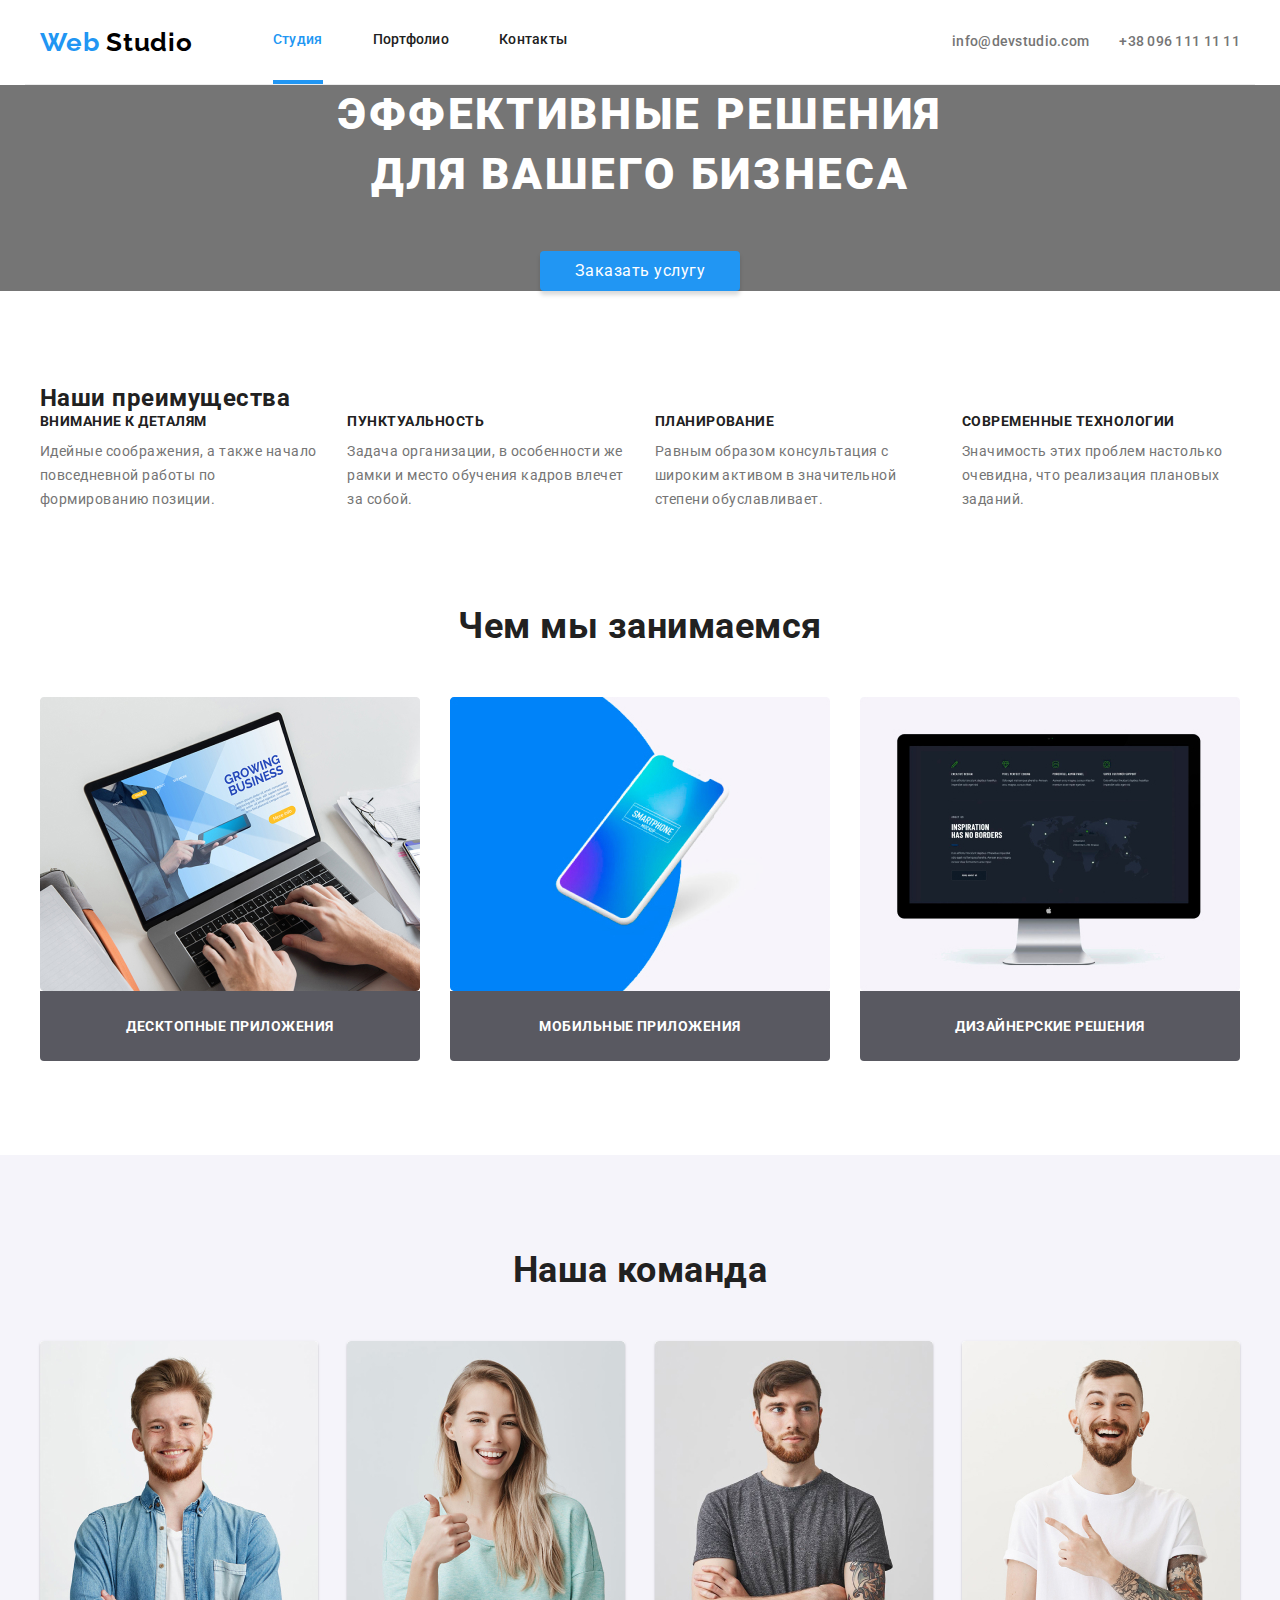
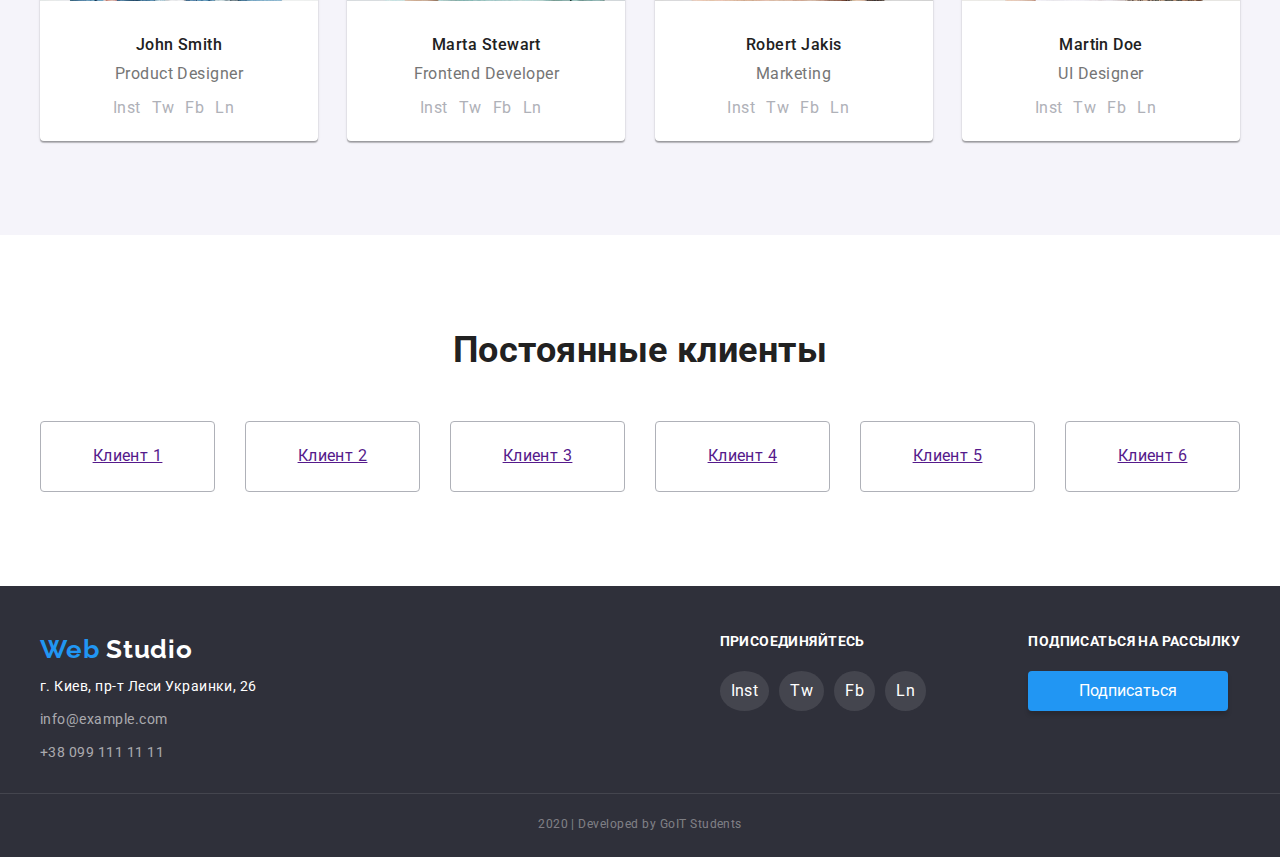
==== commit 94ab77af: "по второму вебинару" ====
--- a/index.html
+++ b/index.html
@@ -23,12 +23,12 @@
             <li><a href="" class="nav-link">Контакты</a></li>
           </ul>
         </nav>
-        <ul class="list">
+        <ul class="list contact">
           <li>
-            <a href="mailto:info@devstudio.com" class="header-mail">info@devstudio.com</a>
+            <a href="mailto:info@devstudio.com" class="contact item">info@devstudio.com</a>
           </li>
           <li>
-            <a href="tel:+380961111111" class="header-phone">+38 096 111 11 11</a>
+            <a href="tel:+380961111111" class="contact item">+38 096 111 11 11</a>
           </li>
         </ul>
       </div>
@@ -92,22 +92,16 @@
           <h2 class="services-title">Чем мы занимаемся</h2>
           <ul class="list">
             <li class="services-item">
-              <a href="">
-                <img src="./images/desktop-app.jpg" alt="Картинка с ноутбуком" width="380" />
-                <h3>Десктопные приложения</h3>
-              </a>
+              <img src="./images/desktop-app.jpg" alt="Картинка с ноутбуком" width="380" />
+              <h3>Десктопные приложения</h3>
             </li>
             <li class="services-item">
-              <a href="">
-                <img src="./images/mobile-app.jpg" alt="Картинка с мобильным телефоном" width="380" />
-                <h3>Мобильные приложения</h3>
-              </a>
+              <img src="./images/mobile-app.jpg" alt="Картинка с мобильным телефоном" width="380" />
+              <h3>Мобильные приложения</h3>
             </li>
             <li class="services-item">
-              <a href="">
-                <img src="./images/designer-solution.jpg" alt="Картинка с компьютером" width="380" />
-                <h3>Дизайнерские решения</h3>
-              </a>
+              <img src="./images/designer-solution.jpg" alt="Картинка с компьютером" width="380" />
+              <h3>Дизайнерские решения</h3>
             </li>
           </ul>
         </div>
@@ -117,23 +111,23 @@
         <div class="container">
           <h2 class="team-title">Наша команда</h2>
 
-          <ul lang="en" class="list">
+          <ul lang="en" class="item list">
             <li class="team-item">
               <img src="./images/John-Smith.jpg" alt="Фото John Smith" width="278" />
               <h3>John Smith</h3>
               <p>Product Designer</p>
               <ul class="team-social-list list">
                 <li>
-                  <a href="" aria-label="Логотип Instagram">Instagram</a>
-                </li>
-                <li>
-                  <a href="" aria-label="Логотип Twitter">Twitter</a>
-                </li>
-                <li>
-                  <a href="" aria-label="Логотип Facebook">Facebook</a>
-                </li>
-                <li>
-                  <a href="" aria-label="Логотип Linkedin">Linkedin</a>
+                  <a href="" aria-label="Логотип Instagram">Inst</a>
+                </li>
+                <li>
+                  <a href="" aria-label="Логотип Twitter">Tw</a>
+                </li>
+                <li>
+                  <a href="" aria-label="Логотип Facebook">Fb</a>
+                </li>
+                <li>
+                  <a href="" aria-label="Логотип Linkedin">Ln</a>
                 </li>
               </ul>
             </li>
@@ -143,16 +137,16 @@
               <p>Frontend Developer</p>
               <ul class="team-social-list list">
                 <li>
-                  <a href="" aria-label="Логотип Instagram">Instagram</a>
-                </li>
-                <li>
-                  <a href="" aria-label="Логотип Twitter">Twitter</a>
-                </li>
-                <li>
-                  <a href="" aria-label="Логотип Facebook">Facebook</a>
-                </li>
-                <li>
-                  <a href="" aria-label="Логотип Linkedin">Linkedin</a>
+                  <a href="" aria-label="Логотип Instagram">Inst</a>
+                </li>
+                <li>
+                  <a href="" aria-label="Логотип Twitter">Tw</a>
+                </li>
+                <li>
+                  <a href="" aria-label="Логотип Facebook">Fb</a>
+                </li>
+                <li>
+                  <a href="" aria-label="Логотип Linkedin">Ln</a>
                 </li>
               </ul>
             </li>
@@ -160,18 +154,18 @@
               <img src="./images/Robert-Jakis.jpg" alt="Фото Robert Jakis" width="278" />
               <h3>Robert Jakis</h3>
               <p>Marketing</p>
-              <ul class="team-social-list">
-                <li>
-                  <a href="" aria-label="Логотип Instagram">Instagram</a>
-                </li>
-                <li>
-                  <a href="" aria-label="Логотип Twitter">Twitter</a>
-                </li>
-                <li>
-                  <a href="" aria-label="Логотип Facebook">Facebook</a>
-                </li>
-                <li>
-                  <a href="" aria-label="Логотип Linkedin">Linkedin</a>
+              <ul class="team-social-list list">
+                <li>
+                  <a href="" aria-label="Логотип Instagram">Inst</a>
+                </li>
+                <li>
+                  <a href="" aria-label="Логотип Twitter">Tw</a>
+                </li>
+                <li>
+                  <a href="" aria-label="Логотип Facebook">Fb</a>
+                </li>
+                <li>
+                  <a href="" aria-label="Логотип Linkedin">Ln</a>
                 </li>
               </ul>
             </li>
@@ -181,16 +175,16 @@
               <p>UI Designer</p>
               <ul class="team-social-list list">
                 <li>
-                  <a href="" aria-label="Логотип Instagram">Instagram</a>
-                </li>
-                <li>
-                  <a href="" aria-label="Логотип Twitter">Twitter</a>
-                </li>
-                <li>
-                  <a href="" aria-label="Логотип Facebook">Facebook</a>
-                </li>
-                <li>
-                  <a href="" aria-label="Логотип Linkedin">Linkedin</a>
+                  <a href="" aria-label="Логотип Instagram">Inst</a>
+                </li>
+                <li>
+                  <a href="" aria-label="Логотип Twitter">Tw</a>
+                </li>
+                <li>
+                  <a href="" aria-label="Логотип Facebook">Fb</a>
+                </li>
+                <li>
+                  <a href="" aria-label="Логотип Linkedin">Ln</a>
                 </li>
               </ul>
             </li>
@@ -201,6 +195,7 @@
       <section class="section clients">
         <div class="container">
           <h2>Постоянные клиенты</h2>
+
           <ul class="list">
             <li class="clients_item">
               <a href="" aria-label="Клиент 1">Клиент 1</a>
@@ -227,48 +222,53 @@
     <footer class="footer">
       <!-- Адрес и контакты -->
       <div class="container">
-        <a href="/" lang="en" class="logo">Web <span class="logo-accent">Studio</span></a>
-
-        <address>
-          <ul class="list">
-            <li>
-              <p class="footer-address">г. Киев, пр-т Леси Украинки, 26</p>
-            </li>
-            <li>
-              <a href="mailto:info@example.com" class="footer-mail">info@example.com</a>
-            </li>
-            <li>
-              <a href="tel:+380991111111" class="footer-phone">+38 099 111 11 11</a>
-            </li>
-          </ul>
-        </address>
+        <!-- Адрес -->
+        <div class="address">
+          <a href="/" lang="en" class="logo">Web <span class="logo-accent">Studio</span></a>
+
+          <address>
+            <ul class="list">
+              <li>
+                <p class="footer-address">г. Киев, пр-т Леси Украинки, 26</p>
+              </li>
+              <li>
+                <a href="mailto:info@example.com" class="footer-mail">info@example.com</a>
+              </li>
+              <li>
+                <a href="tel:+380991111111" class="footer-phone">+38 099 111 11 11</a>
+              </li>
+            </ul>
+          </address>
+        </div>
+
         <!-- Соцсети -->
         <div class="footer-social">
           <b>присоединяйтесь</b>
           <ul class="footer-social-list list">
             <li>
-              <a href="" aria-label="Ссылка на соцсеть Instagram">Instagram</a>
-            </li>
-            <li>
-              <a href="" aria-label="Ссылка на соцсеть Twitter">Twitter</a>
-            </li>
-            <li>
-              <a href="" aria-label="Ссылка на соцсеть Facebook">Facebook</a>
-            </li>
-            <li>
-              <a href="" aria-label="Ссылка на соцсеть Linkedin">Linkedin</a>
-            </li>
-          </ul>
-        </div>
-        <!-- Рассылка -->
+              <a href="" aria-label="Ссылка на соцсеть Instagram">Inst</a>
+            </li>
+            <li>
+              <a href="" aria-label="Ссылка на соцсеть Twitter">Tw</a>
+            </li>
+            <li>
+              <a href="" aria-label="Ссылка на соцсеть Facebook">Fb</a>
+            </li>
+            <li>
+              <a href="" aria-label="Ссылка на соцсеть Linkedin">Ln</a>
+            </li>
+          </ul>
+        </div>
+
+        <!-- подписка -->
         <div class="subscribe">
           <b>подписаться на рассылку</b>
-          <button class="button">Подписаться</button>
-        </div>
-        <!-- Копирайт -->
-        <div class="copyright">
-          <p lang="en">2020 | Developed by GoIT Students</p>
-        </div>
+          <button class="button subscribe">Подписаться</button>
+        </div>
+      </div>
+      <!-- Копирайт -->
+      <div class="copyright">
+        <p lang="en">2020 | Developed by GoIT Students</p>
       </div>
     </footer>
   </body>
--- a/css/styles.css
+++ b/css/styles.css
@@ -67,7 +67,7 @@
 }
 
 .logo {
-  display: inline-block;
+  display: block;
   font-family: "Raleway", sans-serif;
   font-weight: 700;
   text-decoration: none;
@@ -93,7 +93,10 @@
 
 /* header */
 
-.header {
+.header .container {
+  display: flex;
+  align-items: center;
+  border-bottom: 1px solid #ececec;
 }
 
 .header .logo-accent {
@@ -101,13 +104,36 @@
 }
 
 .header .logo {
-  padding-top: 24px;
-  padding-bottom: 25px;
+  /* padding-top: 0px;
+  padding-bottom: 0px; */
+  margin-right: 80px;
 }
 
 /* nav-header */
 
+.header-nav {
+  display: flex;
+  align-items: center;
+}
+
+/* .header-nav li:not(:last-child) {
+  outline: 1px solid black;
+  margin-right: 50px;
+} */
+
+.header-nav li + li {
+  margin-left: 50px;
+}
+
+.header-nav > ul {
+  display: flex;
+}
+
 .header-nav .nav-link {
+  display: block;
+  padding-top: 32px;
+  padding-bottom: 32px;
+
   color: #212121;
   text-decoration: none;
   font-weight: 500;
@@ -116,7 +142,8 @@
   letter-spacing: 0.02em;
 }
 
-.header-nav li {
+.header-nav .nav-link.current {
+  border-bottom: 4px solid var(--accent-color);
 }
 
 .nav-link.current {
@@ -130,8 +157,12 @@
 }
 
 /* contact header */
-.header-mail,
-.header-phone {
+.header .contact {
+  display: flex;
+  margin-left: auto;
+}
+
+.contact.item {
   color: var(--primery-text-color);
   text-decoration: none;
   font-weight: 500;
@@ -140,10 +171,12 @@
   letter-spacing: 0.02em;
 }
 
-.header-mail:hover,
-.header-mail:focus,
-.header-phone:hover,
-.header-phone:focus {
+.header .contact li:not(:last-child) {
+  margin-right: 30px;
+}
+
+.contact.item:hover,
+.contact.item:focus {
   color: var(--accent-color);
   text-decoration: none;
 }
@@ -161,12 +194,13 @@
   letter-spacing: 0.06em;
   text-transform: uppercase;
   margin-top: 0px;
-  margin-bottom: 45px;
+  margin-bottom: 46px;
 }
 
 /* advantages - преимущества */
-.advantages {
-  /* background-color: skyblue; */
+.advantages ul {
+  display: flex;
+  justify-content: space-between;
 }
 
 .advantages-title {
@@ -175,6 +209,10 @@
   margin-bottom: 0;
 }
 
+.advantages-item {
+  width: 278px;
+}
+
 .advantages-item h3 {
   font-size: 14px;
   line-height: 16px;
@@ -193,7 +231,21 @@
 
 /* services */
 .services {
-  background-color: #757575;
+  /* background-color: #757575; */
+}
+
+.services-item {
+  width: 380px;
+}
+
+.services-item img {
+  border-radius: 0px 0px 4px 4px;
+  display: block;
+}
+
+.services ul {
+  display: flex;
+  justify-content: space-between;
 }
 
 .services-title {
@@ -205,26 +257,34 @@
 }
 
 .services-item h3 {
+  margin-top: 0;
+  margin-bottom: 0;
+  padding-top: 27px;
+  padding-bottom: 27px;
+
+  background: rgba(47, 48, 58, 0.8);
+  border-radius: 0px 0px 4px 4px;
+
   font-size: 14px;
   line-height: 16px;
   text-align: center;
-  margin-top: 0;
-  margin-bottom: 0;
 
   color: var(--light-color);
   text-transform: uppercase;
 }
 
-.services-item a {
-  text-decoration: none;
-}
-
 /* team */
+.team .item {
+  display: flex;
+  justify-content: space-between;
+}
+
 .section.team {
   background-color: #f5f4fa;
 }
 
 .team-list {
+  width: 278px;
 }
 
 .team-title {
@@ -234,6 +294,13 @@
   margin-top: 0;
   margin-bottom: 0;
   padding-bottom: 50px;
+}
+
+.team-item {
+  background: #ffffff;
+
+  box-shadow: 0px 2px 1px rgba(0, 0, 0, 0.2), 0px 1px 1px rgba(0, 0, 0, 0.14), 0px 1px 3px rgba(0, 0, 0, 0.12);
+  border-radius: 4px;
 }
 
 .team-item h3 {
@@ -249,6 +316,7 @@
 
 .team-item img {
   margin-bottom: 30px;
+  border-radius: 4px 4px 0px 0px;
 }
 
 .team-item p {
@@ -261,11 +329,21 @@
   margin-bottom: 16px;
 }
 
+.team-social-list {
+  display: flex;
+  justify-content: center;
+  margin-bottom: 24px;
+}
+
 .team-social-list a {
   color: #afb1b8;
   text-decoration: none;
 }
 
+.team-social-list li {
+  margin-right: 11px;
+}
+
 .team-social-list a:hover,
 .team-social-list a:focus {
   color: var(--light-color);
@@ -279,6 +357,20 @@
 
 .clients {
   /* background-color: springgreen; */
+}
+
+.clients_item {
+  width: 175px;
+  text-align: center;
+  border: 1px solid #afb1b8;
+  border-radius: 4px;
+  padding-top: 25px;
+  padding-bottom: 25px;
+}
+
+.clients ul {
+  display: flex;
+  justify-content: space-between;
 }
 
 .clients h2 {
@@ -296,8 +388,17 @@
   padding-top: 48px;
 }
 
+.footer .container {
+  display: flex;
+}
+
 .footer .logo-accent {
   color: #ffffff;
+}
+
+/* блок div с адресом и контактами */
+.footer .address {
+  margin-right: auto;
 }
 
 .footer address {
@@ -311,7 +412,7 @@
   line-height: 1.71;
   color: #ffffff;
   padding-top: 10px;
-  padding-bottom: 9px;
+
   margin: 0;
 }
 
@@ -326,13 +427,56 @@
   margin: 0;
 }
 
+/* Социальные сети */
+.footer-social {
+  margin-right: 102px;
+}
+
+.footer-social-list {
+  display: flex;
+}
+
+.footer-social-list li:not(:last-child) {
+  margin-right: 10px;
+}
+
+.footer-social-list a {
+  display: block;
+  padding: 11px;
+
+  border-radius: 50%;
+  color: var(--light-color);
+  background-color: rgba(255, 255, 255, 0.1);
+  text-decoration: none;
+}
+
+.footer-social-list a:hover,
+.footer-social-list a:focus {
+  color: var(--light-color);
+  background-color: var(--accent-color);
+  text-decoration: none;
+}
+
+/* Форма подписки */
+.subscribe {
+}
+
+.button.subscribe {
+  display: block;
+}
+
 .footer-social b,
 .subscribe b {
-  display: inline-block;
+  display: block;
   color: #ffffff;
   text-transform: uppercase;
   padding-bottom: 21px;
-}
+  font-size: 14px;
+  line-height: 1.14;
+  letter-spacing: 0.03em;
+}
+
+/* Копирайт */
 
 .copyright p {
   font-size: 12px;
@@ -346,22 +490,6 @@
   border-top: 1px solid rgba(255, 255, 255, 0.1);
 }
 
-.footer-social-list li {
-}
-
-.footer-social-list a {
-  color: var(--light-color);
-  background-color: rgba(255, 255, 255, 0.1);
-  text-decoration: none;
-}
-
-.footer-social-list a:hover,
-.footer-social-list a:focus {
-  color: var(--accent-color);
-  background-color: var(--light-color);
-  text-decoration: none;
-}
-
 /* portfolio */
 
 section.portfolio {
@@ -369,7 +497,16 @@
 
 /* filter */
 
-filter {
+.portfolio .filter {
+  display: flex;
+  margin-left: auto;
+  margin-right: auto;
+  justify-content: center;
+}
+
+.portfolio .filter-item:not(:last-child) {
+  margin-right: 8px;
+  margin-bottom: 50px;
 }
 
 .filter-item button {
@@ -383,6 +520,7 @@
   text-align: center;
   letter-spacing: 0.03em;
   padding: 6px 22px;
+  border-style: none;
 }
 
 .filter-item button:hover,
@@ -394,8 +532,25 @@
 
 .filter > li {
 }
+
+.portfolio .example {
+  display: flex;
+  flex-wrap: wrap;
+}
+
 .example > li {
   background: #ffffff;
+  width: 380px;
+  border: 1px solid #eeeeee;
+  border-radius: 5px;
+}
+
+.example > li:not(:nth-child(3n)) {
+  margin-right: 30px;
+}
+
+.example > li:not(:nth-last-child(-n + 3)) {
+  margin-bottom: 30px;
 }
 
 .example img {
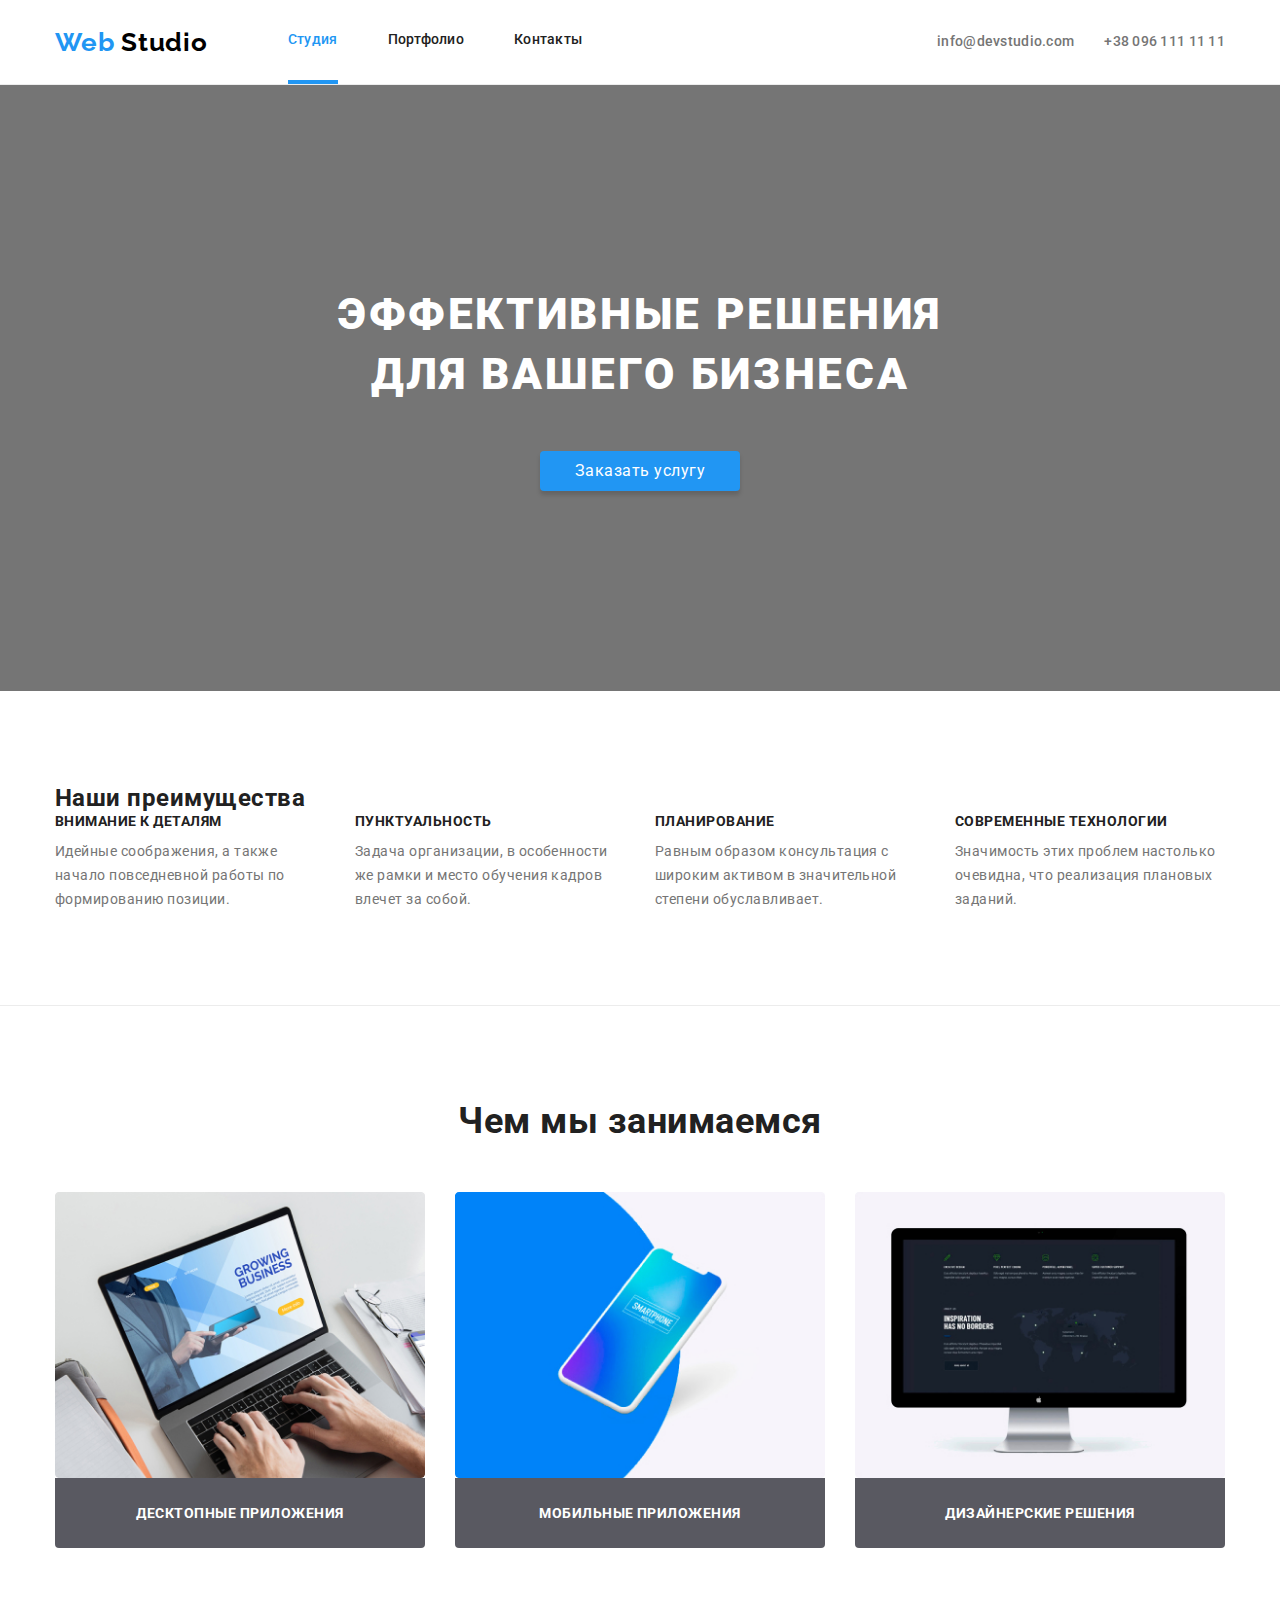
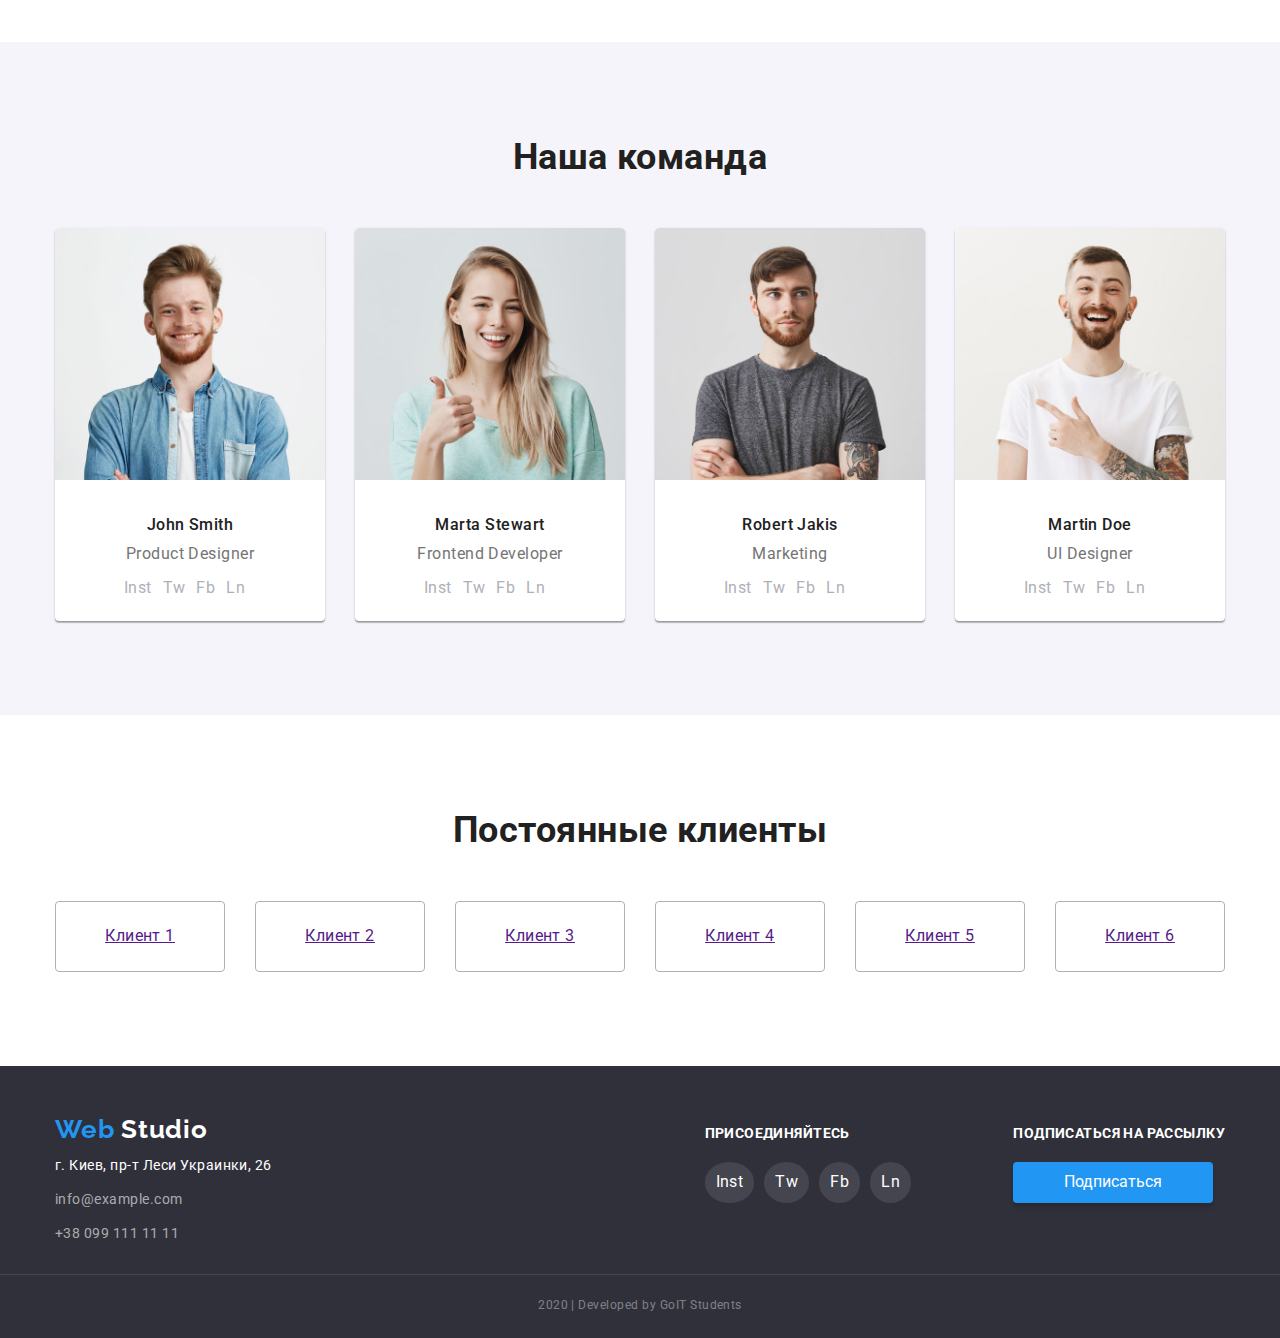
==== commit a0e97e69: "правки макета" ====
--- a/index.html
+++ b/index.html
@@ -87,20 +87,20 @@
       </section>
 
       <!-- Чем мы занимаемся -->
-      <section class="section no-padding-top services">
+      <section class="section services">
         <div class="container">
           <h2 class="services-title">Чем мы занимаемся</h2>
           <ul class="list">
             <li class="services-item">
-              <img src="./images/desktop-app.jpg" alt="Картинка с ноутбуком" width="380" />
+              <img src="./images/desktop-app.jpg" alt="Картинка с ноутбуком" width="370" />
               <h3>Десктопные приложения</h3>
             </li>
             <li class="services-item">
-              <img src="./images/mobile-app.jpg" alt="Картинка с мобильным телефоном" width="380" />
+              <img src="./images/mobile-app.jpg" alt="Картинка с мобильным телефоном" width="370" />
               <h3>Мобильные приложения</h3>
             </li>
             <li class="services-item">
-              <img src="./images/designer-solution.jpg" alt="Картинка с компьютером" width="380" />
+              <img src="./images/designer-solution.jpg" alt="Картинка с компьютером" width="370" />
               <h3>Дизайнерские решения</h3>
             </li>
           </ul>
@@ -113,7 +113,7 @@
 
           <ul lang="en" class="item list">
             <li class="team-item">
-              <img src="./images/John-Smith.jpg" alt="Фото John Smith" width="278" />
+              <img src="./images/John-Smith.jpg" alt="Фото John Smith" width="270" />
               <h3>John Smith</h3>
               <p>Product Designer</p>
               <ul class="team-social-list list">
@@ -132,7 +132,7 @@
               </ul>
             </li>
             <li class="team-item">
-              <img src="./images/Marta-Stewart.jpg" alt="Фото Marta Stewart" width="278" />
+              <img src="./images/Marta-Stewart.jpg" alt="Фото Marta Stewart" width="270" />
               <h3>Marta Stewart</h3>
               <p>Frontend Developer</p>
               <ul class="team-social-list list">
@@ -151,7 +151,7 @@
               </ul>
             </li>
             <li class="team-item">
-              <img src="./images/Robert-Jakis.jpg" alt="Фото Robert Jakis" width="278" />
+              <img src="./images/Robert-Jakis.jpg" alt="Фото Robert Jakis" width="270" />
               <h3>Robert Jakis</h3>
               <p>Marketing</p>
               <ul class="team-social-list list">
@@ -170,7 +170,7 @@
               </ul>
             </li>
             <li class="team-item">
-              <img src="./images/Martin-Doe.jpg" alt="Фото Martin Doe" width="278" />
+              <img src="./images/Martin-Doe.jpg" alt="Фото Martin Doe" width="270" />
               <h3>Martin Doe</h3>
               <p>UI Designer</p>
               <ul class="team-social-list list">
--- a/css/styles.css
+++ b/css/styles.css
@@ -33,7 +33,7 @@
 }
 
 .container {
-  width: 1230px;
+  width: 1200px;
   padding-right: 15px;
   padding-left: 15px;
   margin-left: auto;
@@ -59,6 +59,7 @@
   border-radius: 4px;
   box-shadow: 0px 4px 4px rgba(0, 0, 0, 0.15);
   border: 1px solid transparent;
+  cursor: pointer;
 }
 
 .button:hover,
@@ -93,10 +94,13 @@
 
 /* header */
 
+.header {
+  border-bottom: 1px solid #ececec;
+}
+
 .header .container {
   display: flex;
   align-items: center;
-  border-bottom: 1px solid #ececec;
 }
 
 .header .logo-accent {
@@ -116,11 +120,6 @@
   align-items: center;
 }
 
-/* .header-nav li:not(:last-child) {
-  outline: 1px solid black;
-  margin-right: 50px;
-} */
-
 .header-nav li + li {
   margin-left: 50px;
 }
@@ -133,7 +132,6 @@
   display: block;
   padding-top: 32px;
   padding-bottom: 32px;
-
   color: #212121;
   text-decoration: none;
   font-weight: 500;
@@ -153,7 +151,6 @@
 .header-nav .nav-link:hover,
 .header-nav .nav-link:focus {
   color: var(--accent-color);
-  text-decoration: underline;
 }
 
 /* contact header */
@@ -183,9 +180,14 @@
 
 /* hero */
 .hero {
-  background-color: #757575;
-  text-align: center;
-}
+  background-color: var(--primery-text-color);
+}
+.hero .container {
+  text-align: center;
+  padding-top: 200px;
+  padding-bottom: 200px;
+}
+
 .hero-title {
   color: var(--light-color);
   font-weight: 900;
@@ -198,6 +200,14 @@
 }
 
 /* advantages - преимущества */
+
+.section.advantages {
+  border-bottom: 1px solid #ececec;
+}
+
+.advantages .container {
+}
+
 .advantages ul {
   display: flex;
   justify-content: space-between;
@@ -210,7 +220,7 @@
 }
 
 .advantages-item {
-  width: 278px;
+  width: 270px;
 }
 
 .advantages-item h3 {
@@ -235,7 +245,7 @@
 }
 
 .services-item {
-  width: 380px;
+  width: 370px;
 }
 
 .services-item img {
@@ -297,10 +307,11 @@
 }
 
 .team-item {
+  width: 270px;
   background: #ffffff;
-
   box-shadow: 0px 2px 1px rgba(0, 0, 0, 0.2), 0px 1px 1px rgba(0, 0, 0, 0.14), 0px 1px 3px rgba(0, 0, 0, 0.12);
   border-radius: 4px;
+  padding-bottom: 24px;
 }
 
 .team-item h3 {
@@ -332,7 +343,7 @@
 .team-social-list {
   display: flex;
   justify-content: center;
-  margin-bottom: 24px;
+  /* margin-bottom: 24px; */
 }
 
 .team-social-list a {
@@ -360,7 +371,7 @@
 }
 
 .clients_item {
-  width: 175px;
+  width: 170px;
   text-align: center;
   border: 1px solid #afb1b8;
   border-radius: 4px;
@@ -390,6 +401,11 @@
 
 .footer .container {
   display: flex;
+  align-items: baseline;
+}
+
+.footer .logo {
+  margin-bottom: 10px;
 }
 
 .footer .logo-accent {
@@ -401,6 +417,10 @@
   margin-right: auto;
 }
 
+.footer .address li:not(:last-child) {
+  margin-bottom: 10px;
+}
+
 .footer address {
   /* весь блок адреса */
   font-style: normal;
@@ -411,8 +431,6 @@
   font-size: 14px;
   line-height: 1.71;
   color: #ffffff;
-  padding-top: 10px;
-
   margin: 0;
 }
 
@@ -423,7 +441,6 @@
   line-height: 1.71;
   color: rgba(255, 255, 255, 0.6);
   text-decoration: none;
-  padding-top: 9px;
   margin: 0;
 }
 
@@ -468,9 +485,9 @@
 .footer-social b,
 .subscribe b {
   display: block;
+  margin-bottom: 21px;
   color: #ffffff;
   text-transform: uppercase;
-  padding-bottom: 21px;
   font-size: 14px;
   line-height: 1.14;
   letter-spacing: 0.03em;
@@ -479,15 +496,16 @@
 /* Копирайт */
 
 .copyright p {
-  font-size: 12px;
-  line-height: 2;
-  text-align: center;
-  color: rgba(255, 255, 255, 0.4);
   margin-top: 28px;
   margin-bottom: 0;
   padding-top: 18px;
   padding-bottom: 21px;
   border-top: 1px solid rgba(255, 255, 255, 0.1);
+
+  font-size: 12px;
+  line-height: 2;
+  text-align: center;
+  color: rgba(255, 255, 255, 0.4);
 }
 
 /* portfolio */
@@ -521,6 +539,7 @@
   letter-spacing: 0.03em;
   padding: 6px 22px;
   border-style: none;
+  cursor: pointer;
 }
 
 .filter-item button:hover,
@@ -540,7 +559,7 @@
 
 .example > li {
   background: #ffffff;
-  width: 380px;
+  width: 370px;
   border: 1px solid #eeeeee;
   border-radius: 5px;
 }
@@ -554,6 +573,7 @@
 }
 
 .example img {
+  display: block;
   margin-bottom: 20px;
 }
 
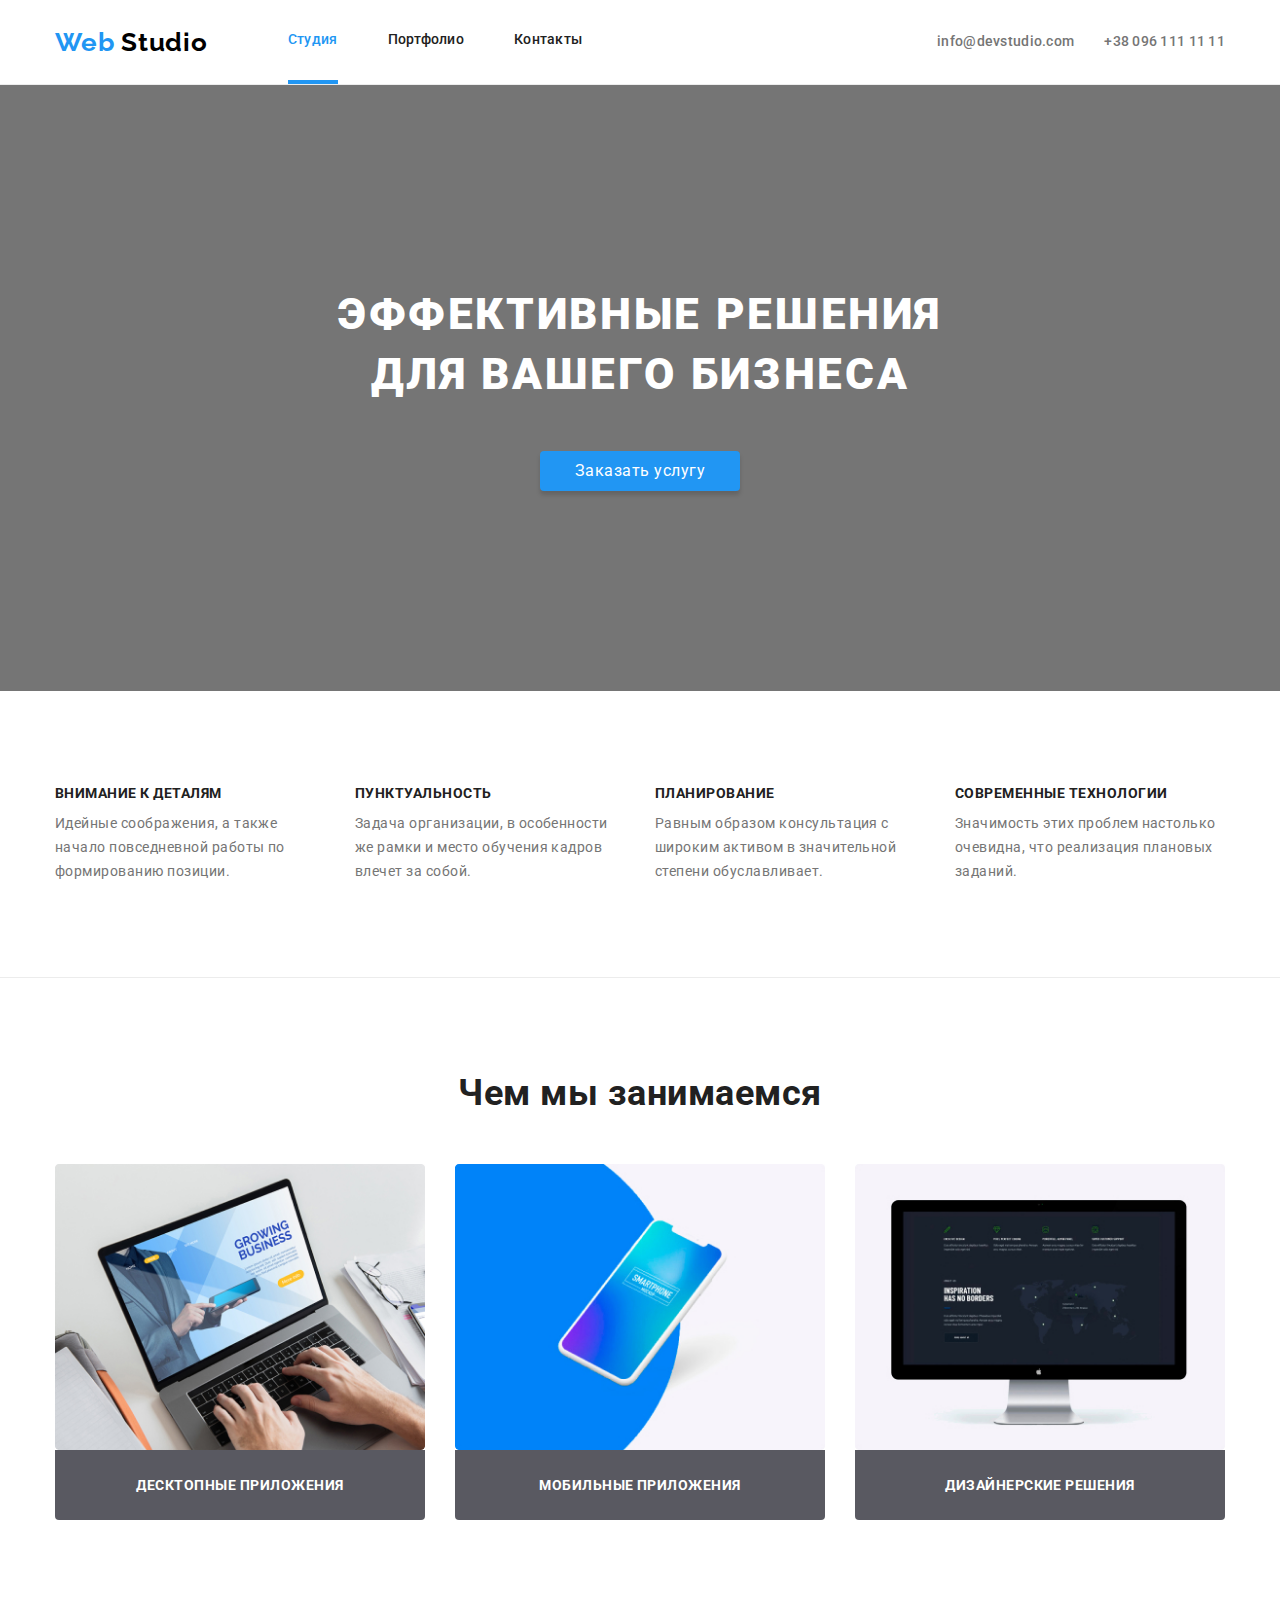
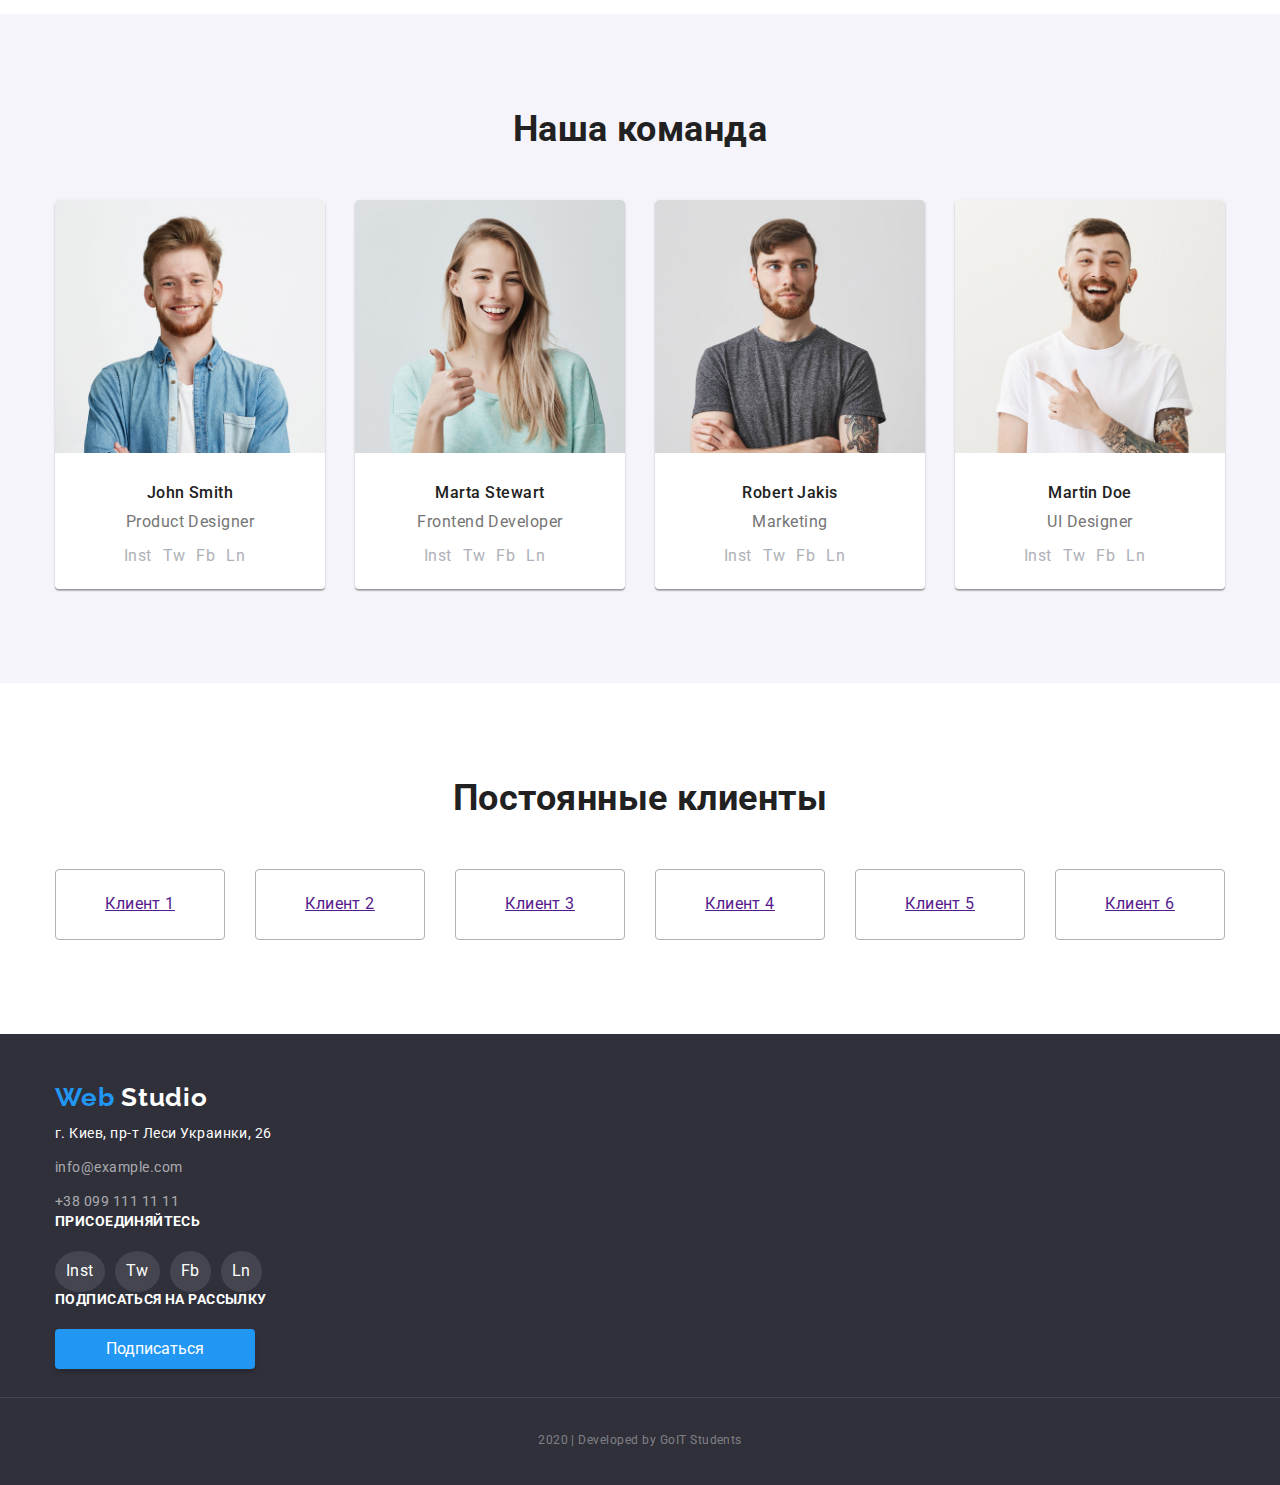
==== commit a0cf7657: "Рамка копирайта по ширине контейнера" ====
--- a/index.html
+++ b/index.html
@@ -49,7 +49,7 @@
       <!-- Секция преимуществ -->
       <section class="section advantages">
         <div class="container">
-          <h2 class="advantages-title">Наши преимущества</h2>
+          <h2 class="visually-hidden">Наши преимущества</h2>
           <ul class="list">
             <li class="advantages-item">
               <!-- <a href="" aria-label="Внимание к деталям">лого</a> -->
--- a/css/styles.css
+++ b/css/styles.css
@@ -30,6 +30,23 @@
 h5,
 h6 {
   color: var(--dark-color);
+}
+
+.visually-hidden {
+  position: absolute;
+  width: 1px;
+  height: 1px;
+  margin: -1px;
+  border: 0;
+  padding: 0;
+  clip: rect(0 0 0 0);
+  overflow: hidden;
+}
+
+img {
+  display: block;
+  max-width: 100%;
+  height: auto;
 }
 
 .container {
@@ -399,7 +416,7 @@
   padding-top: 48px;
 }
 
-.footer .container {
+.flex.container {
   display: flex;
   align-items: baseline;
 }
@@ -495,7 +512,7 @@
 
 /* Копирайт */
 
-.copyright p {
+.copyright {
   margin-top: 28px;
   margin-bottom: 0;
   padding-top: 18px;
@@ -514,6 +531,8 @@
 }
 
 /* filter */
+
+/* Кнопки фильтра */
 
 .portfolio .filter {
   display: flex;
@@ -549,64 +568,77 @@
   box-shadow: 0px 2px 2px rgba(0, 0, 0, 0.12), 0px 1px 2px rgba(0, 0, 0, 0.08), 0px 3px 1px rgba(0, 0, 0, 0.1);
 }
 
-.filter > li {
-}
-
-.portfolio .example {
+/* Сетка примеров работ */
+
+/* Формирование сетки */
+.portfolio .examples {
   display: flex;
   flex-wrap: wrap;
 }
 
-.example > li {
+.examples > li {
   background: #ffffff;
   width: 370px;
-  border: 1px solid #eeeeee;
-  border-radius: 5px;
-}
-
-.example > li:not(:nth-child(3n)) {
+  border-top-left-radius: 5px;
+  border-top-right-radius: 5px;
+  overflow: hidden;
+}
+
+.examples > li:not(:nth-child(3n)) {
   margin-right: 30px;
 }
 
-.example > li:not(:nth-last-child(-n + 3)) {
+.examples > li:not(:nth-last-child(-n + 3)) {
   margin-bottom: 30px;
 }
 
-.example img {
-  display: block;
-  margin-bottom: 20px;
-}
-
-.example h2 {
-  margin-top: 0;
+/* формирование карточки */
+
+.element {
+  display: block;
+  text-decoration: none;
+}
+
+.element-img {
+  display: block;
+}
+
+.element-content {
+  padding: 20px 24px;
+  border-right: 1px solid #eeeeee;
+  border-left: 1px solid #eeeeee;
+  border-bottom: 1px solid #eeeeee;
+  border-bottom-left-radius: 5px;
+  border-bottom-right-radius: 5px;
+}
+
+.element-title {
+  margin: 0;
   margin-bottom: 4px;
-  padding-left: 24px;
+
   font-size: 18px;
   line-height: 2;
   letter-spacing: 0.06em;
   font-weight: 700;
 }
 
-.portfolio h1 {
+.element-type {
   margin: 0;
-}
-
-.portfolio a {
-  text-decoration: none;
-}
-
-.portfolio .element-type {
+
   color: var(--primery-text-color);
   font-size: 16px;
   line-height: 1.87;
-  margin-top: 0;
-  margin-bottom: 20px;
-  padding-left: 24px;
+
   /* identical to box height, or 187% */
 }
 
-.portfolio .element-disc {
+.element-disc {
+  margin: 0;
+
+  background-color: var(--accent-color);
+
   color: #ffffff;
-  background-color: var(--accent-color);
-  margin: 0;
-}
+  font-size: 18px;
+  line-height: 1.56;
+  letter-spacing: 0.03em;
+}
